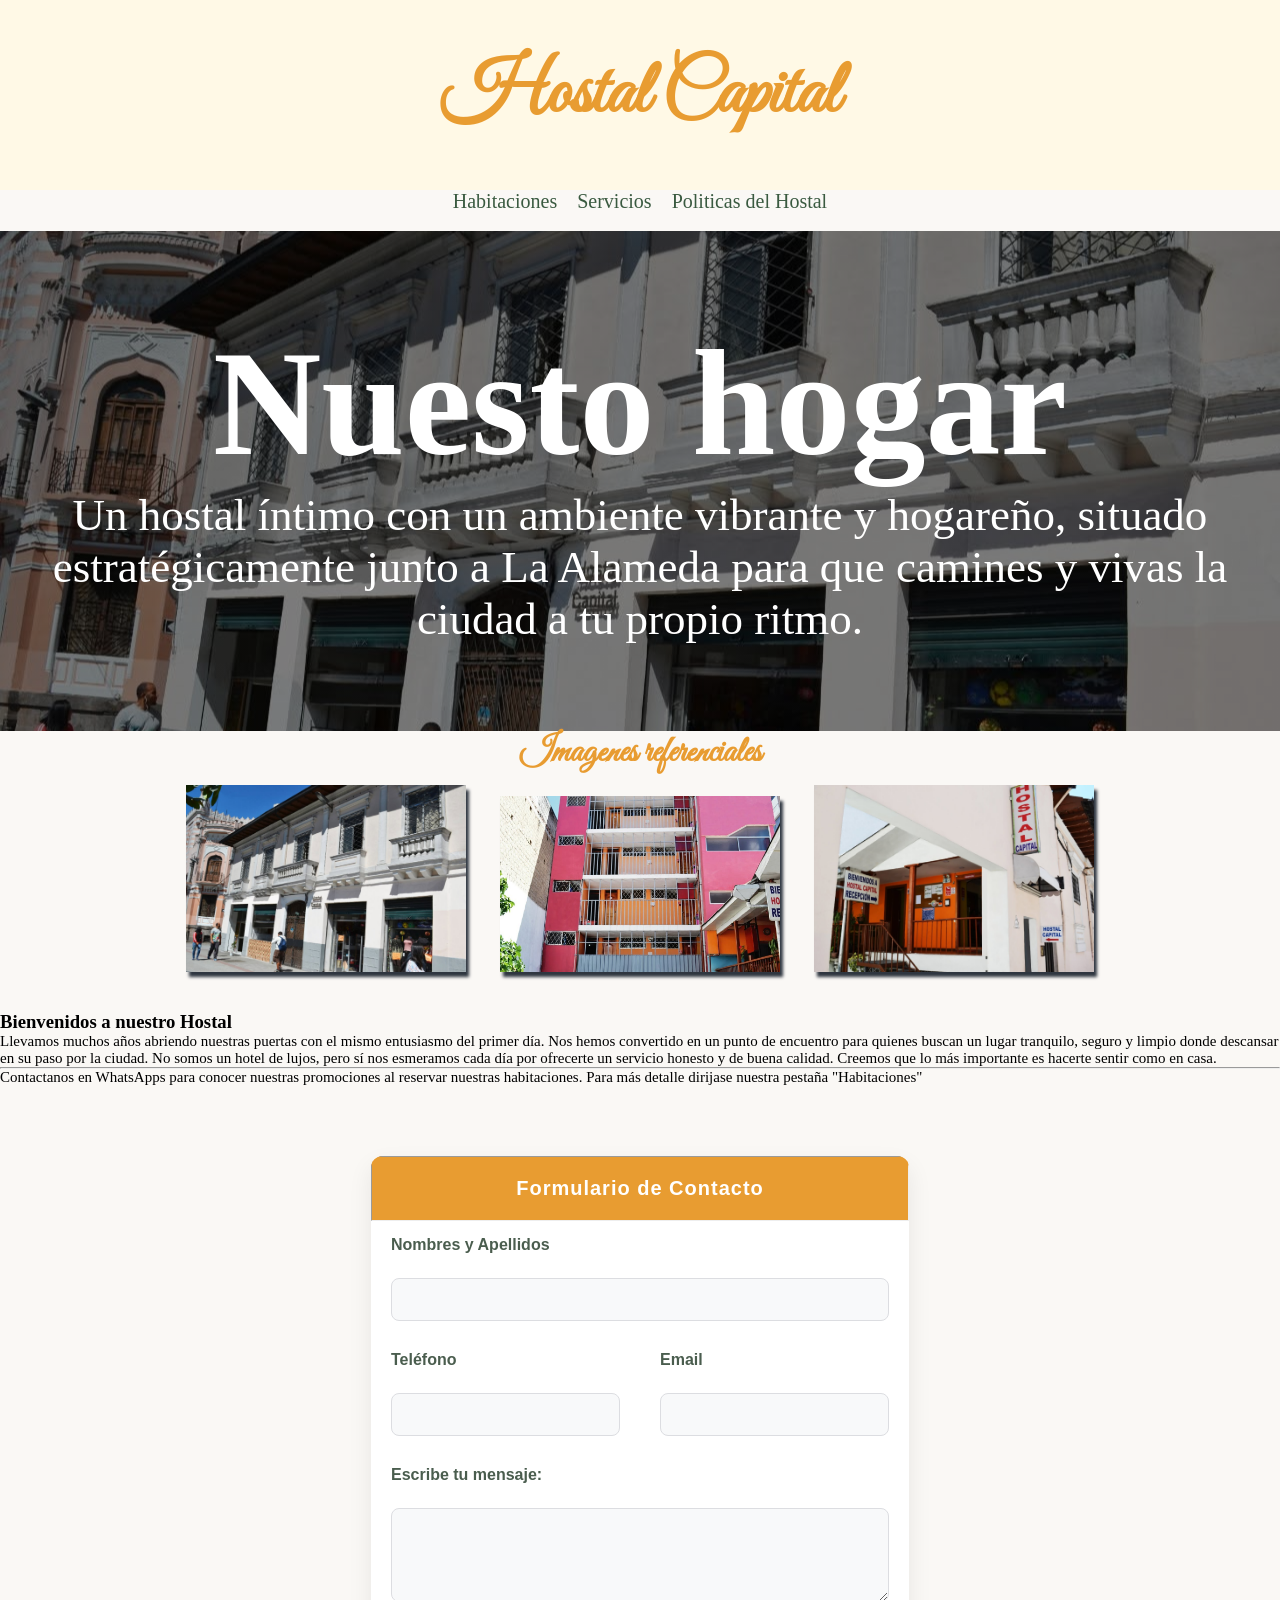
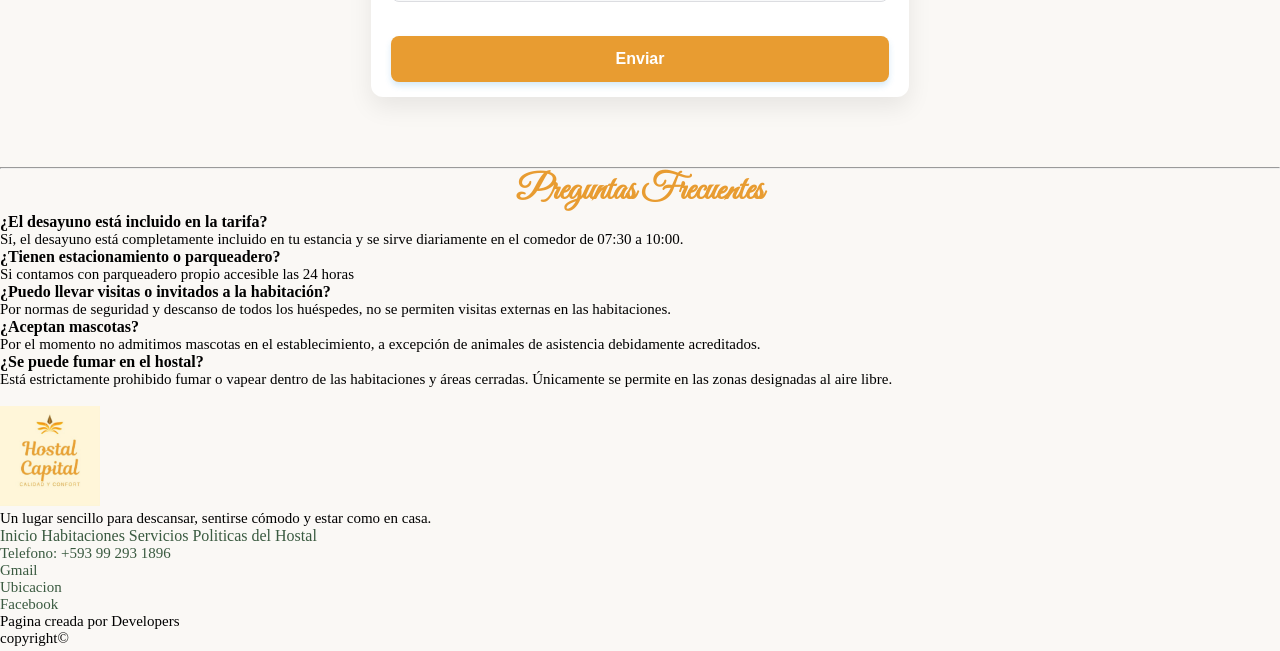
==== index.html @ 46ef2f3e "Proyecto-Hostal.V7" ====
<!DOCTYPE html>
<html lang="es">

<head>
    <meta charset="UTF-8">
    <meta name="viewport" content="width=device-width, initial-scale=1.0">
    <title>Hostal Capital</title>
    <link rel="stylesheet" href="style.css">
</head>

<body>

    <!--Encabezado de inicio, nombre y links a otras pestañas de la pagina-->
    <div>
        <h1 id="hostal">Hostal Capital</h1>

        <div class="linkcenter">
            <a href="pagina-habitaciones/habitaciones.html">Habitaciones</a>
            <a href="pagina-servicios/servicios.html">Servicios</a>
            <a href="pagina-politicas/politicas.html">Politicas del Hostal</a>
        </div>
    </div>

    <!--Imagen y palabra de bienvenida-->
    <br>
    <div id="bienvenida">
        <br>
        <h1>Nuesto hogar</h1>
        <p>Un hostal íntimo con un ambiente vibrante y hogareño, situado estratégicamente junto a La Alameda para que
            camines y vivas la ciudad a tu propio ritmo.</p>
    </div>


    <!--Fachada del hostal-->
    <div>
        <h2>Imagenes referenciales</h2>
        <div id="referencia">
            <img src="img-fachada/Fachada_1.jpg" alt="Imagen de la fachada 1 del hostal capital" width="700"
                height="500">
            <img src="img-fachada/Fachada_2.jpg" alt="Imagen de la fachada 2 del hostal capital" width="700"
                height="500">
            <img src="img-fachada/Fachada_3.jpg" alt="Imagen de la fachada 3 del hostal capital" width="700"
                height="500">
        </div>
    </div>

    <!--Descripcion del hostal con saludo-->
    <div>
        <h3>Bienvenidos a nuestro Hostal</h3>
        <p>Llevamos muchos años abriendo nuestras puertas con el mismo entusiasmo del primer día. Nos hemos convertido
            en un punto de encuentro para quienes buscan un lugar tranquilo, seguro y limpio donde descansar en su paso
            por la ciudad.

            No somos un hotel de lujos, pero sí nos esmeramos cada día por ofrecerte un servicio honesto y de buena
            calidad. Creemos que lo más importante es hacerte sentir como en casa.</p>
    </div>

    <hr>
    <!--Div para la mencion de ofertas-->
    <div>
        <p>Contactanos en WhatsApps para conocer nuestras promociones al reservar nuestras habitaciones. Para más
            detalle dirijase nuestra pestaña "Habitaciones"</p>
    </div>


    <!-- Div para el formulario -->
    <div>
        <!-- La etiqueta form debe envolver los campos -->
        <form action="#" method="POST">
            <table border="1">
                <thead>
                    <tr>
                        <!-- El encabezado va dentro de un tr -->
                        <th colspan="2">Formulario de Contacto</th>
                    </tr>
                </thead>

                <tbody>
                    <tr>
                        <!-- tr envuelve a td -->
                        <td colspan="2">
                            <label for="Nombres">Nombres y Apellidos</label><br>
                            <input type="text" id="Nombres" name="nombres">
                        </td>
                    </tr>

                    <tr>
                        <td>
                            <label for="Telefono">Teléfono</label><br>
                            <input type="tel" id="Telefono" name="telefono">
                        </td>
                        <td>
                            <label for="Email">Email</label><br>
                            <input type="email" id="Email" name="email">
                        </td>
                    </tr>

                    <tr>
                        <td colspan="2">
                            <label for="mensaje">Escribe tu mensaje:</label><br>
                            <textarea id="mensaje" name="mensaje" rows="4" cols="50"></textarea>
                        </td>
                    </tr>

                    <tr>
                        <td colspan="2">
                            <button type="submit">Enviar</button>
                        </td>
                    </tr>
                </tbody>
            </table>
        </form>
    </div>

    <hr>
    <!--Div para las preguntas frecuentes del Hostal con sus respuestas-->
    <div>

        <h2>Preguntas Frecuentes</h2>

        <h4>¿El desayuno está incluido en la tarifa?</h4>
        <P>Sí, el desayuno está completamente incluido en tu estancia y se sirve diariamente en el comedor de 07:30 a
            10:00.
        </P>

        <h4>¿Tienen estacionamiento o parqueadero?</h4>
        <p>Si contamos con parqueadero propio accesible las 24 horas</p>

        <h4>¿Puedo llevar visitas o invitados a la habitación?</h4>
        <p>Por normas de seguridad y descanso de todos los huéspedes, no se permiten visitas externas en las
            habitaciones.</p>

        <h4>¿Aceptan mascotas?</h4>
        <p>Por el momento no admitimos mascotas en el establecimiento, a excepción de animales de asistencia debidamente
            acreditados.</p>

        <h4>¿Se puede fumar en el hostal?</h4>
        <p>Está estrictamente prohibido fumar o vapear dentro de las habitaciones y áreas cerradas. Únicamente se
            permite en las zonas designadas al aire libre.</p>

    </div>

    <!--Footer, contenedor de pie de pagina-->
    <footer>

        <br>
        <!--Div para la imagen-->
        <div>
            <img src="img-fachada/Logo.jpeg" alt="Logo del Hostal Capital" height="100" width="100">
        </div>

        <!--Div para la frase del Hostal-->
        <div>
            <p>Un lugar sencillo para descansar, sentirse cómodo y estar como en casa.</p>
        </div>

        <!--Div para los links-->
        <div>
            <a href="index.html">Inicio</a>
            <a href="pagina-habitaciones/habitaciones.html">Habitaciones</a>
            <a href="pagina-servicios/servicios.html">Servicios</a>
            <a href="pagina-politicas/politicas.html">Politicas del Hostal</a>
        </div>

        <!--Div para links de informcion de contacto-->
        <div>
            <ul>
                <li><a href="https://wa.me/593992931896">Telefono: +593 99 293 1896</a></li>
                <li><a href="mailto:hostalcapital2020@gmail.com">Gmail</a></li>
                <li><a href="https://maps.app.goo.gl/UTFNjvhcRkLSxYrb7">Ubicacion</a></li>
                <li><a href="https://www.facebook.com/hostalcapitalquito?mibextid=rS40aB7S9Ucbxw6v">Facebook</a></li>
            </ul>
        </div>

        <!--Informacion de copyright-->
        <div>
            <p>Pagina creada por Developers</p>
            <p>copyright©</p>
        </div>

    </footer>

</body>

</html>
---- style.css ----
/*Importamos fuente para el logo*/
@import url('https://fonts.googleapis.com/css2?family=Great+Vibes&display=swap');
@import url('https://fonts.google.com/specimen/Jost?query=jost');

* {
    margin: 0;
    padding: 0;
    box-sizing: border-box;
}


/*Le asignamos una clase al h1 del titulo para centrar, dar estilos y colores*/
#hostal {
    color: #E89C31;
    font-family: 'Great Vibes', cursive;
    text-align: center;
    font-size: 75px;
    background-color: #FFF9E6;
    padding: 3rem 2rem;
}

/*le asignamos un color de fondo global al body*/
body {
    margin: 0;
    padding: 0;
    background-color: #FAF8F5;
}

/*con un id hicimos que los links superiores fueran al centro de la pantalla*/
.linkcenter {
    font-size: 20px;
    display: flex;
    justify-content: center;
    align-items: center;
    gap: 20px;
}

/*Le asignamos un tamaño y fuente a los parrafos y listas*/
p,
ul,
li {
    font-family: 'jost', cursive;
    font-size: 15px;
}

/*Le asignamos color y fondo a los links de toda la pagina y quitamos decoracion*/
a {
    text-decoration: none;
    font-family: quicksand;
}

a:link {
    color: #3A5A40;
}

a:visited {
    color: #4A5D4E;
}

a:hover {
    color: #E89C31;
}


/*Diseño de la tabla con el formulario*/
table {


    margin: 70px auto;
    border-collapse: separate;
    border-spacing: 0;
    background-color: #ffffff;
    border: none;
    border-radius: 12px;
    box-shadow: 0px 10px 25px rgba(0, 0, 0, 0.08);
    overflow: hidden;
    font-family: 'Segoe UI', Tahoma, Geneva, Verdana, sans-serif;
}

/* Cambiando dimenciones y colores al thead y th*/
thead,
th {
    background-color: #E89C31;
    color: #ffffff;
    padding: 20px;
    font-size: 20px;
    font-weight: 600;
    text-align: center;
    letter-spacing: 1px;

}

/* Cambiando dimenciones y colores al tbody y td*/
tbody,
td {
    padding: 15px 20px;
    border: none;
    background-color: transparent;
}

/* Cambiando dimenciones al label*/
label {
    display: block;
    margin-bottom: 6px;
    color: #4A5D4E;
    font-weight: 600;
    font-size: 14;
}

/* Cambiando dimenciones y colores al input y texarea*/
input,
textarea {
    width: 100%;
    padding: 12px 15px;
    border: 1px solid #dcdde1;
    border-radius: 8px;
    background-color: #f8f9fa;
    font-size: 15px;
    color: #2f3640;
    transition: all 0.3s ease;
    box-sizing: border-box;
}

/* Cambiando dimenciones y color al boton de enviar*/
button {
    display: block;
    width: 100%;
    padding: 14px;
    background-color: #E89C31;
    color: #ffffff;
    border: none;
    border-radius: 8px;
    font-size: 16px;
    font-weight: 600;
    cursor: pointer;
    transition: background-color 0.3s ease, transform 0.1s ease;
    box-shadow: 0px 4px 6px rgba(52, 152, 219, 0.2);
}

/* Cambiando color de fondo al boton de enviar*/
button:hover {
    background-color: #E89C31;
}

/* Cambiando escalado al momento de interactuar con el boton*/
button:active {
    transform: scale(0.98);
}

/*le da margen al div*/
#referencia {
    text-align: center;
    width: 100%;
    margin-bottom: 25px;
}

/*alinea y cambia el tamaño de las imagenes*/
#referencia img {
    width: 280px;
    height: auto;
    margin: 10px 15px;
    display: inline-block;
    box-shadow: 3px 5px 3px #2f3640;
}

/*Imagen de fondo para la leyenda del inicio*/
#bienvenida {
    background-color: #2f3640;
    color: white;
    background-image: linear-gradient(rgba(0, 0, 0, 0.5), rgba(0, 0, 0, 0.5)), url('img-fachada/Fachada_1.jpg');
    height: 500px;
    text-align: center;
    font-size: 75px;
    border-image-repeat: no-repeat;
    background-size: cover;
    background-position: center;
}

#bienvenida p {
    font-size: 45px;
}

/*Alinear los h2 darle color y fuente*/
h2 {
    color: #E89C31;
    text-align: center;
    font-family: 'Great Vibes', cursive;
    font-size: 35px;
}
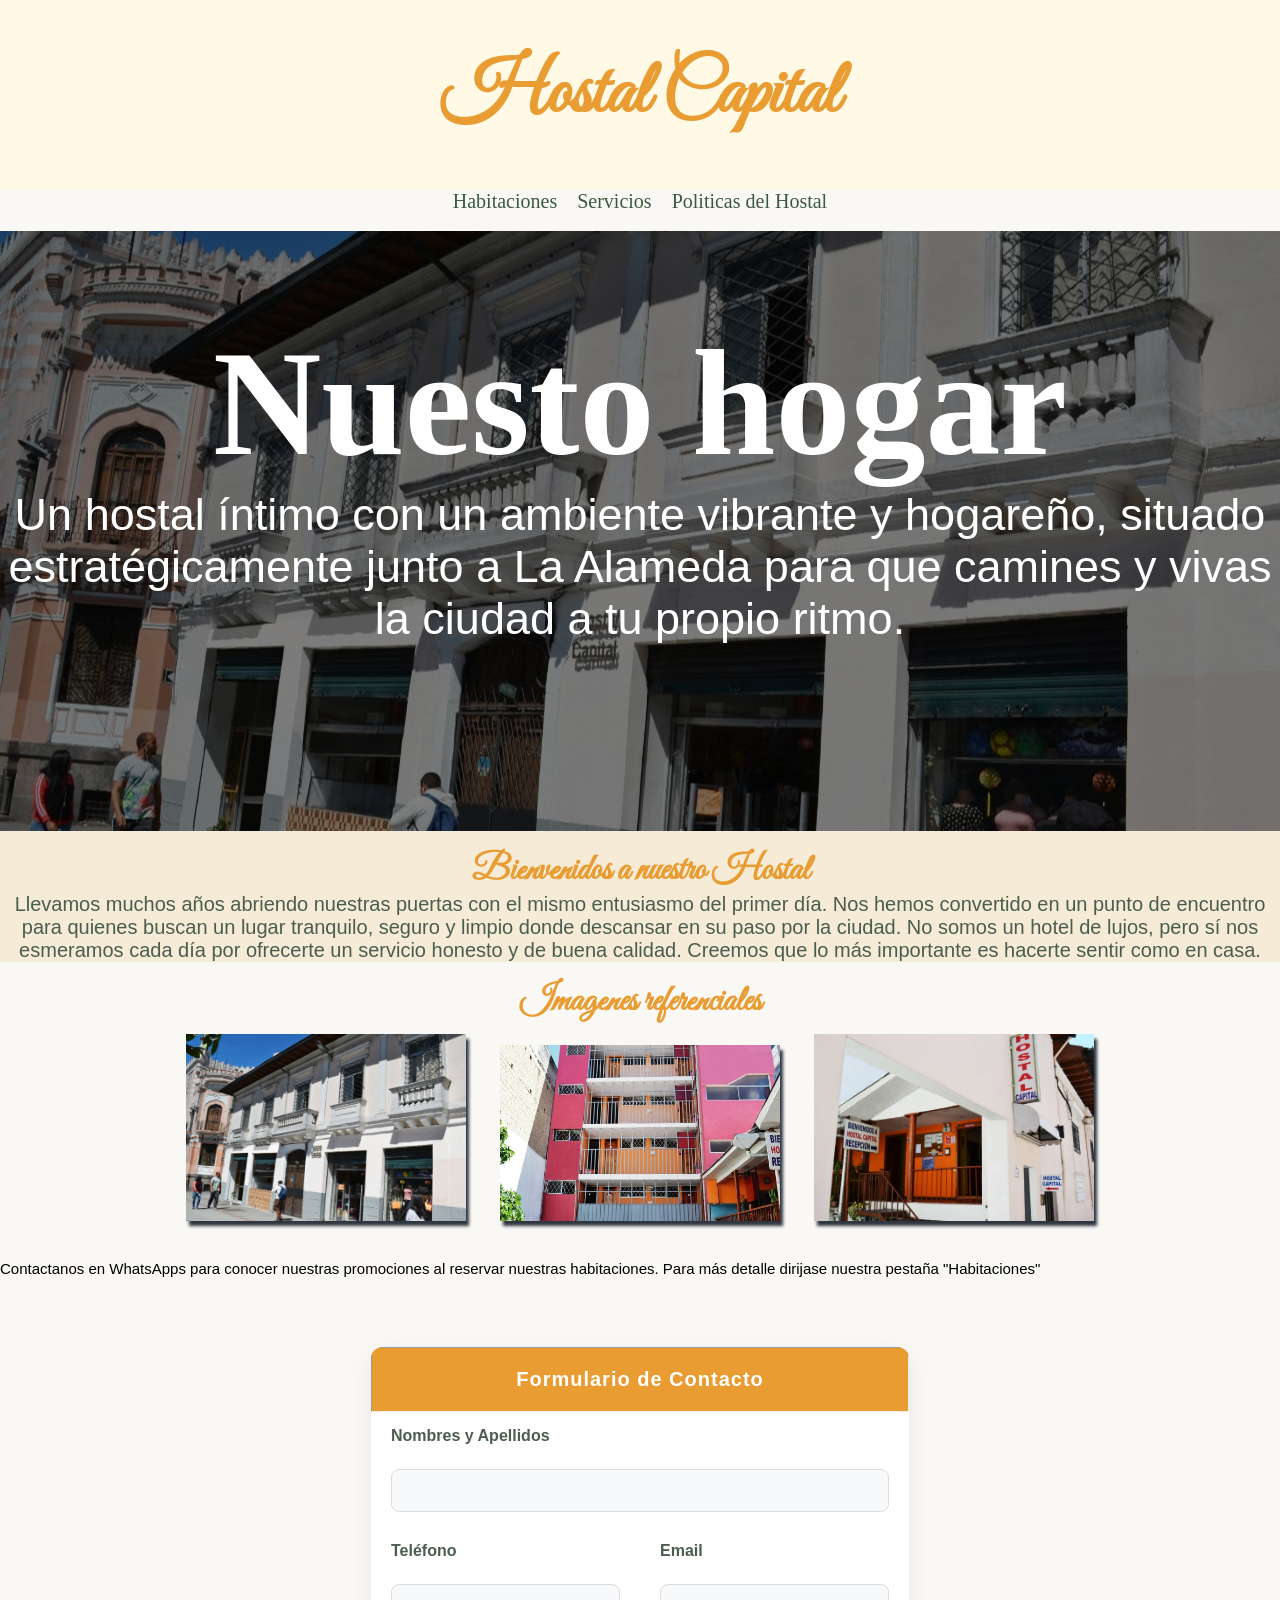
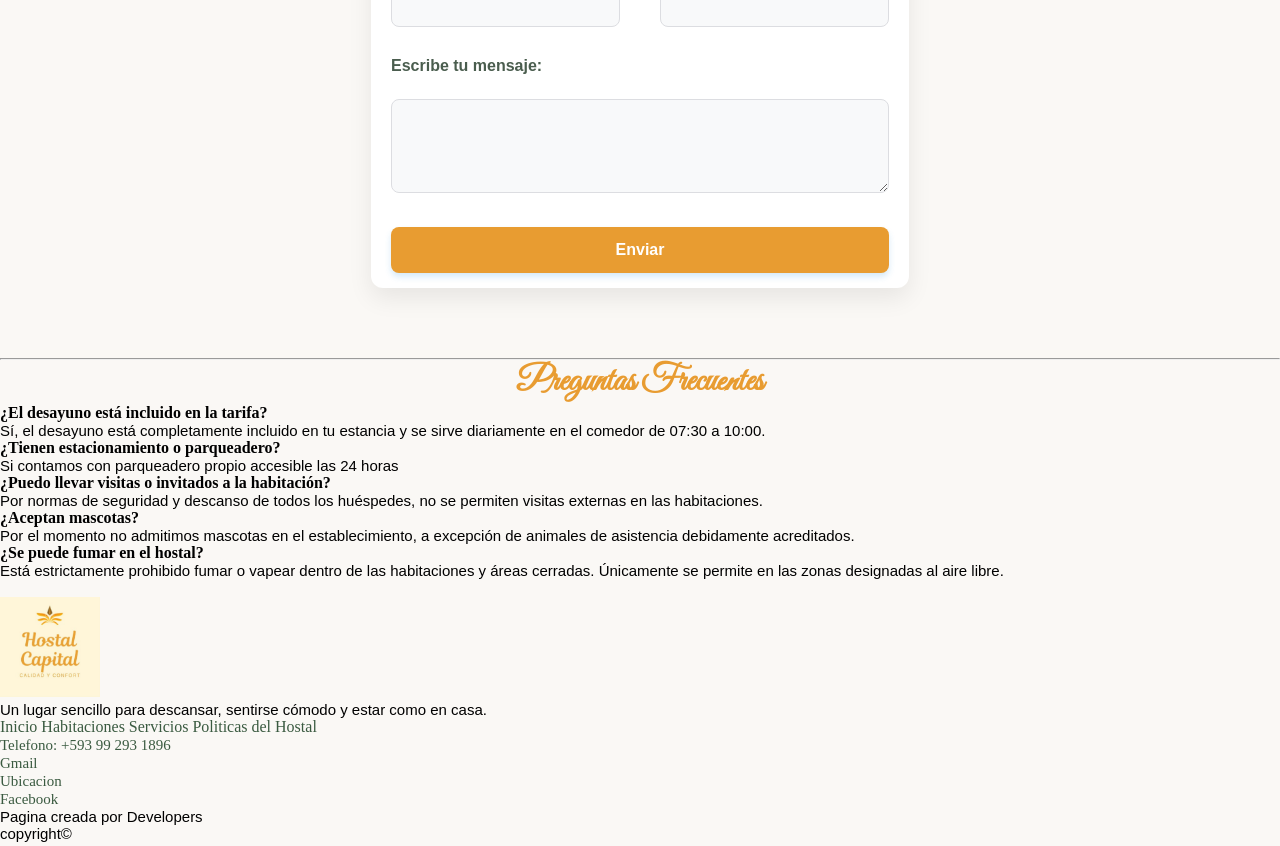
==== commit 9a4c4e3f: "Proyecto-Hostal.V8" ====
--- a/index.html
+++ b/index.html
@@ -30,9 +30,21 @@
             camines y vivas la ciudad a tu propio ritmo.</p>
     </div>
 
+    <!--Descripcion del hostal con saludo-->
+    <div class="Descripcion">
+        <br>
+        <h3>Bienvenidos a nuestro Hostal</h3>
+        <p>Llevamos muchos años abriendo nuestras puertas con el mismo entusiasmo del primer día. Nos hemos convertido
+            en un punto de encuentro para quienes buscan un lugar tranquilo, seguro y limpio donde descansar en su paso
+            por la ciudad.
+
+            No somos un hotel de lujos, pero sí nos esmeramos cada día por ofrecerte un servicio honesto y de buena
+            calidad. Creemos que lo más importante es hacerte sentir como en casa.</p>
+    </div>
 
     <!--Fachada del hostal-->
     <div>
+        <br>
         <h2>Imagenes referenciales</h2>
         <div id="referencia">
             <img src="img-fachada/Fachada_1.jpg" alt="Imagen de la fachada 1 del hostal capital" width="700"
@@ -44,18 +56,7 @@
         </div>
     </div>
 
-    <!--Descripcion del hostal con saludo-->
-    <div>
-        <h3>Bienvenidos a nuestro Hostal</h3>
-        <p>Llevamos muchos años abriendo nuestras puertas con el mismo entusiasmo del primer día. Nos hemos convertido
-            en un punto de encuentro para quienes buscan un lugar tranquilo, seguro y limpio donde descansar en su paso
-            por la ciudad.
 
-            No somos un hotel de lujos, pero sí nos esmeramos cada día por ofrecerte un servicio honesto y de buena
-            calidad. Creemos que lo más importante es hacerte sentir como en casa.</p>
-    </div>
-
-    <hr>
     <!--Div para la mencion de ofertas-->
     <div>
         <p>Contactanos en WhatsApps para conocer nuestras promociones al reservar nuestras habitaciones. Para más
--- a/style.css
+++ b/style.css
@@ -1,6 +1,6 @@
 /*Importamos fuente para el logo*/
 @import url('https://fonts.googleapis.com/css2?family=Great+Vibes&display=swap');
-@import url('https://fonts.google.com/specimen/Jost?query=jost');
+@import url('https://fonts.google.com/specimen/Source+Sans+3');
 
 * {
     margin: 0;
@@ -33,13 +33,12 @@
     justify-content: center;
     align-items: center;
     gap: 20px;
+    
 }
 
 /*Le asignamos un tamaño y fuente a los parrafos y listas*/
-p,
-ul,
-li {
-    font-family: 'jost', cursive;
+p,ul,li {
+    font-family: "Source Sans 3", sans-serif;
     font-size: 15px;
 }
 
@@ -168,7 +167,7 @@
     background-color: #2f3640;
     color: white;
     background-image: linear-gradient(rgba(0, 0, 0, 0.5), rgba(0, 0, 0, 0.5)), url('img-fachada/Fachada_1.jpg');
-    height: 500px;
+    height: 600px;
     text-align: center;
     font-size: 75px;
     border-image-repeat: no-repeat;
@@ -186,4 +185,20 @@
     text-align: center;
     font-family: 'Great Vibes', cursive;
     font-size: 35px;
+}
+
+.Descripcion {
+    text-align: center;
+    background-color: #F5EBD7;
+    color: #4A5D4E;
+}
+
+.Descripcion h3 {
+    color: #E89C31;
+    font-family: 'Great Vibes', cursive;
+    font-size: 35px;
+}   
+
+.Descripcion p {
+    font-size: 20px;
 }
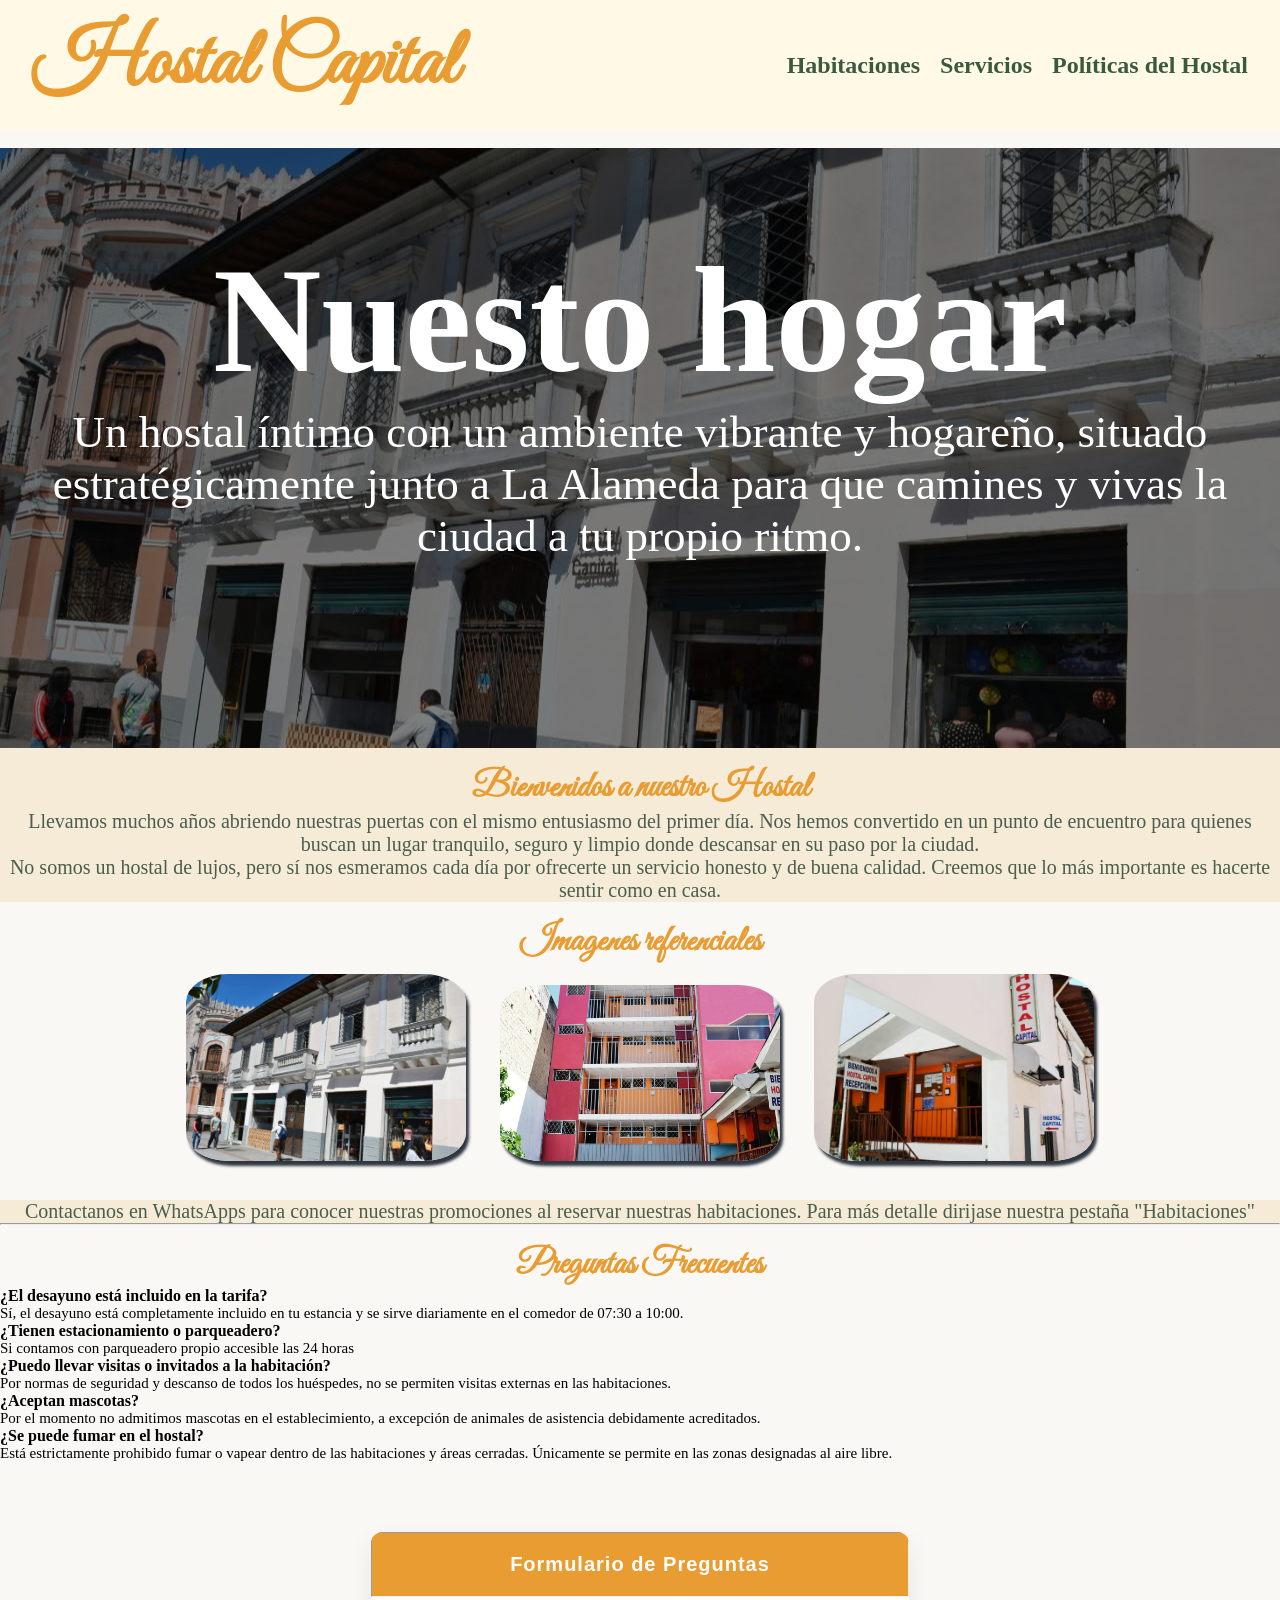
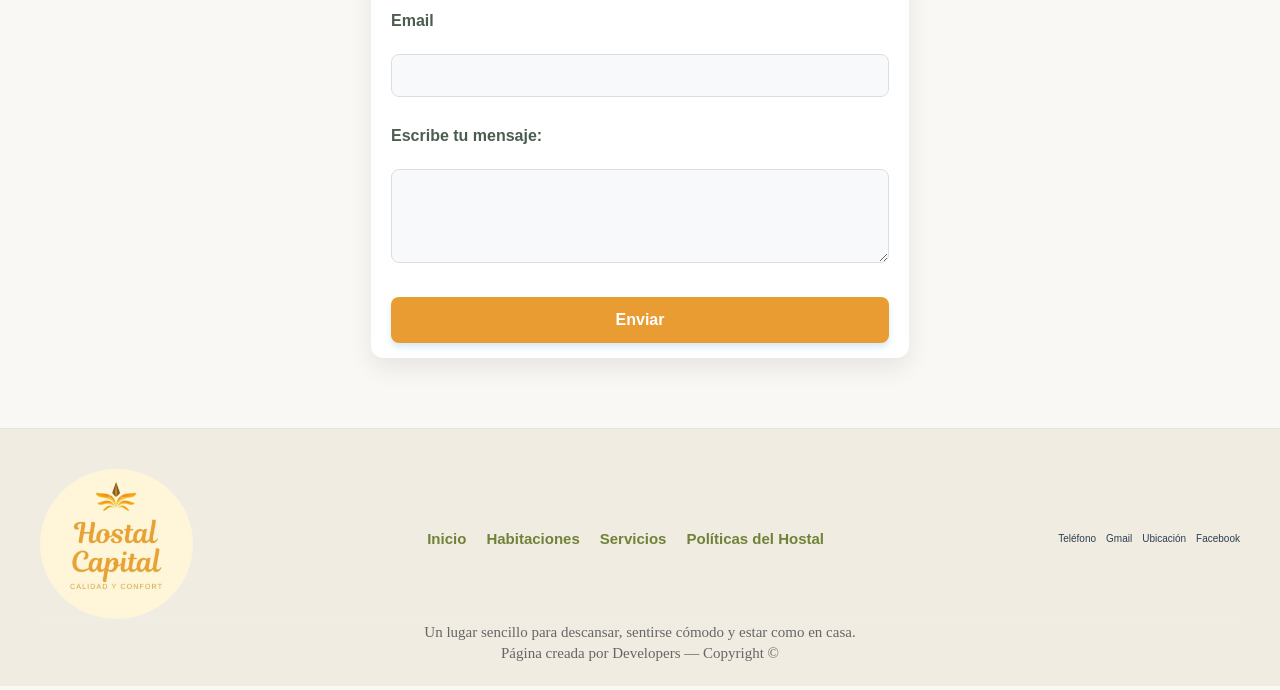
==== commit 0c2a7b28: "Proyecto-Hostal.V9" ====
--- a/index.html
+++ b/index.html
@@ -11,15 +11,15 @@
 <body>
 
     <!--Encabezado de inicio, nombre y links a otras pestañas de la pagina-->
-    <div>
+    <header class="encabezado">
         <h1 id="hostal">Hostal Capital</h1>
 
-        <div class="linkcenter">
+        <nav class="linkcenter">
             <a href="pagina-habitaciones/habitaciones.html">Habitaciones</a>
             <a href="pagina-servicios/servicios.html">Servicios</a>
-            <a href="pagina-politicas/politicas.html">Politicas del Hostal</a>
-        </div>
-    </div>
+            <a href="pagina-politicas/politicas.html">Políticas del Hostal</a>
+        </nav>
+    </header>
 
     <!--Imagen y palabra de bienvenida-->
     <br>
@@ -37,9 +37,10 @@
         <p>Llevamos muchos años abriendo nuestras puertas con el mismo entusiasmo del primer día. Nos hemos convertido
             en un punto de encuentro para quienes buscan un lugar tranquilo, seguro y limpio donde descansar en su paso
             por la ciudad.
-
-            No somos un hotel de lujos, pero sí nos esmeramos cada día por ofrecerte un servicio honesto y de buena
-            calidad. Creemos que lo más importante es hacerte sentir como en casa.</p>
+            <br>
+            No somos un hostal de lujos, pero sí nos esmeramos cada día por ofrecerte un servicio honesto y de buena
+            calidad. Creemos que lo más importante es hacerte sentir como en casa.
+        </p>
     </div>
 
     <!--Fachada del hostal-->
@@ -58,65 +59,18 @@
 
 
     <!--Div para la mencion de ofertas-->
-    <div>
+    <div class="Descripcion ">
         <p>Contactanos en WhatsApps para conocer nuestras promociones al reservar nuestras habitaciones. Para más
             detalle dirijase nuestra pestaña "Habitaciones"</p>
     </div>
 
 
-    <!-- Div para el formulario -->
-    <div>
-        <!-- La etiqueta form debe envolver los campos -->
-        <form action="#" method="POST">
-            <table border="1">
-                <thead>
-                    <tr>
-                        <!-- El encabezado va dentro de un tr -->
-                        <th colspan="2">Formulario de Contacto</th>
-                    </tr>
-                </thead>
-
-                <tbody>
-                    <tr>
-                        <!-- tr envuelve a td -->
-                        <td colspan="2">
-                            <label for="Nombres">Nombres y Apellidos</label><br>
-                            <input type="text" id="Nombres" name="nombres">
-                        </td>
-                    </tr>
-
-                    <tr>
-                        <td>
-                            <label for="Telefono">Teléfono</label><br>
-                            <input type="tel" id="Telefono" name="telefono">
-                        </td>
-                        <td>
-                            <label for="Email">Email</label><br>
-                            <input type="email" id="Email" name="email">
-                        </td>
-                    </tr>
-
-                    <tr>
-                        <td colspan="2">
-                            <label for="mensaje">Escribe tu mensaje:</label><br>
-                            <textarea id="mensaje" name="mensaje" rows="4" cols="50"></textarea>
-                        </td>
-                    </tr>
-
-                    <tr>
-                        <td colspan="2">
-                            <button type="submit">Enviar</button>
-                        </td>
-                    </tr>
-                </tbody>
-            </table>
-        </form>
-    </div>
 
     <hr>
     <!--Div para las preguntas frecuentes del Hostal con sus respuestas-->
     <div>
 
+        <br>
         <h2>Preguntas Frecuentes</h2>
 
         <h4>¿El desayuno está incluido en la tarifa?</h4>
@@ -141,45 +95,74 @@
 
     </div>
 
-    <!--Footer, contenedor de pie de pagina-->
-    <footer>
+    <!-- Div para el formulario -->
+    <div>
+        <!-- La etiqueta form debe envolver los campos -->
+        <form action="#" method="POST">
+            <table border="1">
+                <thead>
+                    <tr>
+                        <!-- El encabezado va dentro de un tr -->
+                        <th colspan="2">Formulario de Preguntas</th>
+                    </tr>
+                </thead>
 
-        <br>
-        <!--Div para la imagen-->
-        <div>
-            <img src="img-fachada/Logo.jpeg" alt="Logo del Hostal Capital" height="100" width="100">
+                <tbody>
+
+                    <td>
+                        <label for="Email">Email</label><br>
+                        <input type="email" id="Email" name="email">
+                    </td>
+                    </tr>
+
+                    <tr>
+                        <td colspan="2">
+                            <label for="mensaje">Escribe tu mensaje:</label><br>
+                            <textarea id="mensaje" name="mensaje" rows="4" cols="50"></textarea>
+                        </td>
+                    </tr>
+
+                    <tr>
+                        <td colspan="2">
+                            <button type="submit">Enviar</button>
+                        </td>
+                    </tr>
+                </tbody>
+            </table>
+        </form>
+    </div>
+
+<!-- Footer, contenedor de pie de pagina -->
+<footer class="pie">
+    <div class="pie-contenido">
+        <!-- 1. Logo a la izquierda -->
+        <div class="pie-logo">
+            <img src="img-fachada/Logo.jpeg" alt="Logo del Hostal Capital" height="50">
         </div>
 
-        <!--Div para la frase del Hostal-->
-        <div>
-            <p>Un lugar sencillo para descansar, sentirse cómodo y estar como en casa.</p>
-        </div>
-
-        <!--Div para los links-->
-        <div>
+        <!-- 2. Enlaces principales en el centro -->
+        <nav class="pie-links">
             <a href="index.html">Inicio</a>
             <a href="pagina-habitaciones/habitaciones.html">Habitaciones</a>
             <a href="pagina-servicios/servicios.html">Servicios</a>
-            <a href="pagina-politicas/politicas.html">Politicas del Hostal</a>
+            <a href="pagina-politicas/politicas.html">Políticas del Hostal</a>
+        </nav>
+
+        <!-- 3. Redes y contacto a la derecha -->
+        <div class="pie-contacto">
+            <a href="https://wa.me/593992931896" title="Teléfono">Teléfono</a>
+            <a href="mailto:hostalcapital2020@gmail.com" title="Correo">Gmail</a>
+            <a href="https://maps.app.goo.gl/UTFNjvhcRkLSxYrb7" title="Ubicación">Ubicación</a>
+            <a href="https://www.facebook.com/hostalcapitalquito?mibextid=rS40aB7S9Ucbxw6v" title="Facebook">Facebook</a>
         </div>
+    </div>
 
-        <!--Div para links de informcion de contacto-->
-        <div>
-            <ul>
-                <li><a href="https://wa.me/593992931896">Telefono: +593 99 293 1896</a></li>
-                <li><a href="mailto:hostalcapital2020@gmail.com">Gmail</a></li>
-                <li><a href="https://maps.app.goo.gl/UTFNjvhcRkLSxYrb7">Ubicacion</a></li>
-                <li><a href="https://www.facebook.com/hostalcapitalquito?mibextid=rS40aB7S9Ucbxw6v">Facebook</a></li>
-            </ul>
-        </div>
-
-        <!--Informacion de copyright-->
-        <div>
-            <p>Pagina creada por Developers</p>
-            <p>copyright©</p>
-        </div>
-
-    </footer>
+    <!-- 4. Texto legal/copyright en la parte inferior -->
+    <div class="pie-copyright">
+        <p>Un lugar sencillo para descansar, sentirse cómodo y estar como en casa.</p>
+        <p>Página creada por Developers — Copyright ©</p>
+    </div>
+</footer>
 
 </body>
 
--- a/style.css
+++ b/style.css
@@ -1,6 +1,6 @@
 /*Importamos fuente para el logo*/
 @import url('https://fonts.googleapis.com/css2?family=Great+Vibes&display=swap');
-@import url('https://fonts.google.com/specimen/Source+Sans+3');
+@import url('https://fonts.google.com/specimen/Edu+QLD+Hand?preview.script=Latn');
 
 * {
     margin: 0;
@@ -9,15 +9,72 @@
 }
 
 
-/*Le asignamos una clase al h1 del titulo para centrar, dar estilos y colores*/
+/* Encabezado que permanece arriba al hacer scroll */
+.encabezado {
+    position: sticky;
+    top: 0;
+    z-index: 1000;
+    background-color: #FFF9E6;
+    padding: 15px 2rem;
+    display: flex;
+    justify-content: space-between;
+    align-items: center;
+    gap: 20px;
+}
+
+/* Título del hostal */
 #hostal {
+    margin: 0;
+    font-size: 500%;
     color: #E89C31;
     font-family: 'Great Vibes', cursive;
-    text-align: center;
-    font-size: 75px;
-    background-color: #FFF9E6;
-    padding: 3rem 2rem;
-}
+}
+
+/* Enlaces uno al lado del otro */
+.linkcenter {
+    display: flex;
+    flex-direction: row;
+    justify-content: center;
+    align-items: center;
+    gap: 20px;
+}
+
+/* Estilo de los enlaces */
+.linkcenter a {
+    text-decoration: none;
+    color:  #3A5A40;
+    font-size: 150%;
+    font-weight: bold;
+    white-space: nowrap;
+}
+
+.linkcenter a:hover {
+    color: #F89C31;
+}
+
+/* Enlaces uno al lado del otro */
+.linkcenter2 {
+    display: flex;
+    flex-direction: row;
+    justify-content: center;
+    align-items: center;
+    gap: 20px;
+}
+
+
+/* Estilo de los enlaces */
+.linkcenter2 a {
+    text-decoration: none;
+    color:  #3A5A40;
+    font-size: 100%;
+    font-weight: bold;
+    white-space: nowrap;
+}
+
+.linkcenter2 a:hover {
+    color: #F89C31;
+}
+
 
 /*le asignamos un color de fondo global al body*/
 body {
@@ -26,39 +83,15 @@
     background-color: #FAF8F5;
 }
 
-/*con un id hicimos que los links superiores fueran al centro de la pantalla*/
-.linkcenter {
-    font-size: 20px;
-    display: flex;
-    justify-content: center;
-    align-items: center;
-    gap: 20px;
-    
-}
 
 /*Le asignamos un tamaño y fuente a los parrafos y listas*/
-p,ul,li {
-    font-family: "Source Sans 3", sans-serif;
+p,
+ul,
+li {
+     font-family: "Edu QLD Hand", cursive;
     font-size: 15px;
 }
 
-/*Le asignamos color y fondo a los links de toda la pagina y quitamos decoracion*/
-a {
-    text-decoration: none;
-    font-family: quicksand;
-}
-
-a:link {
-    color: #3A5A40;
-}
-
-a:visited {
-    color: #4A5D4E;
-}
-
-a:hover {
-    color: #E89C31;
-}
 
 
 /*Diseño de la tabla con el formulario*/
@@ -77,8 +110,7 @@
 }
 
 /* Cambiando dimenciones y colores al thead y th*/
-thead,
-th {
+thead,th {
     background-color: #E89C31;
     color: #ffffff;
     padding: 20px;
@@ -151,6 +183,7 @@
     text-align: center;
     width: 100%;
     margin-bottom: 25px;
+
 }
 
 /*alinea y cambia el tamaño de las imagenes*/
@@ -160,6 +193,7 @@
     margin: 10px 15px;
     display: inline-block;
     box-shadow: 3px 5px 3px #2f3640;
+    border-radius: 15%;
 }
 
 /*Imagen de fondo para la leyenda del inicio*/
@@ -187,18 +221,100 @@
     font-size: 35px;
 }
 
+/*Clase de descripcion, fondo, color y fuente a las letras y titulo de la descripcion*/
 .Descripcion {
     text-align: center;
     background-color: #F5EBD7;
     color: #4A5D4E;
 }
 
+/*modificacion del h3 color y fuente*/
 .Descripcion h3 {
     color: #E89C31;
     font-family: 'Great Vibes', cursive;
     font-size: 35px;
-}   
-
+}
+
+/*modificacion del parrafo tamaño de fuente*/
 .Descripcion p {
     font-size: 20px;
+}
+
+/* Estilos del footer corregidos */
+.pie {
+    background-color: #F0ECE1;
+    padding: 30px 40px 20px; /* Más espacio arriba para bajar los elementos */
+    font-family: sans-serif;
+    color: #333;
+    border-top: 1px solid #e5e5e5;
+    text-align: center;
+}
+
+/* Alineación horizontal perfecta */
+.pie-contenido {
+    display: flex;
+    justify-content: space-between;
+    align-items: center; /* Alinea verticalmente para que NO quede chueco */
+    max-width: 1200px;
+    margin: 0 auto;
+    gap: 20px;
+}
+
+/* Foto/Logo centrada verticalmente y desplazada hacia abajo */
+.pie-logo {
+    display: flex;
+    align-items: center;
+    margin-top: 10px; /* Desplaza el logo hacia abajo */
+}
+
+.pie-logo img {
+    height: 150px;
+    width: auto;
+    display: block;
+    border-radius: 50%;
+}
+
+/* Menú central con texto Verde Pistacho */
+.pie-links {
+    display: flex;
+    gap: 20px;
+    align-items: center;
+}
+
+.pie-links a {
+    color: #708238; 
+    text-decoration: none;
+    font-size: 15px;
+    font-weight: 600;
+    transition: color 0.2s ease;
+}
+
+.pie-links a:hover {
+    color: #556b2f; /* Verde un poco más oscuro al pasar el mouse */
+}
+
+/* Contacto a la derecha perfectamente alineado */
+.pie-contacto {
+    display: flex;
+    gap: 10px;
+    align-items: center;
+}
+
+.pie-contacto a {
+    color: #2c3e50;
+    text-decoration: none;
+    font-size: 10px;
+    font-weight: 500;
+}
+
+/* Texto inferior centrado */
+.pie-copyright {
+    text-align: center;
+    font-size: 12px;
+    color: #666;
+    border-top: 1px solid #eee;
+}
+
+.pie-copyright p {
+    margin: 4px 0;
 }
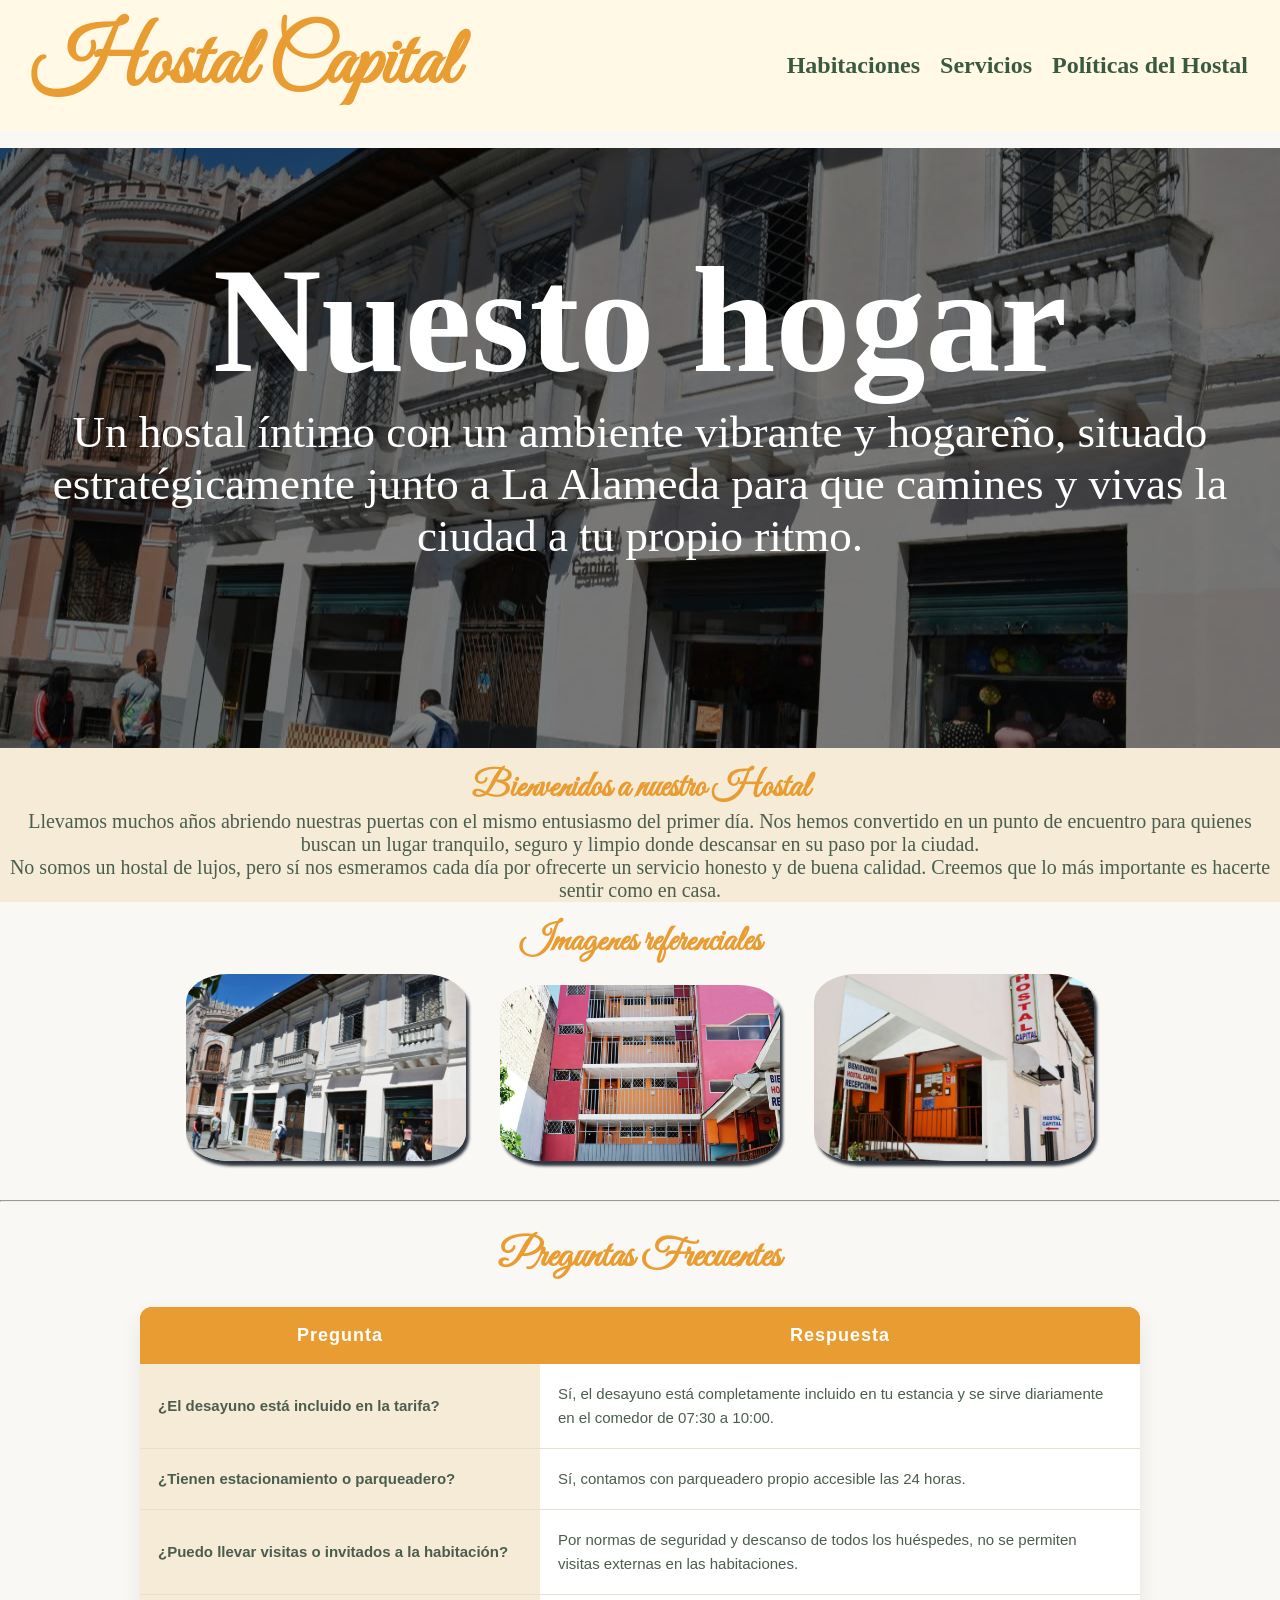
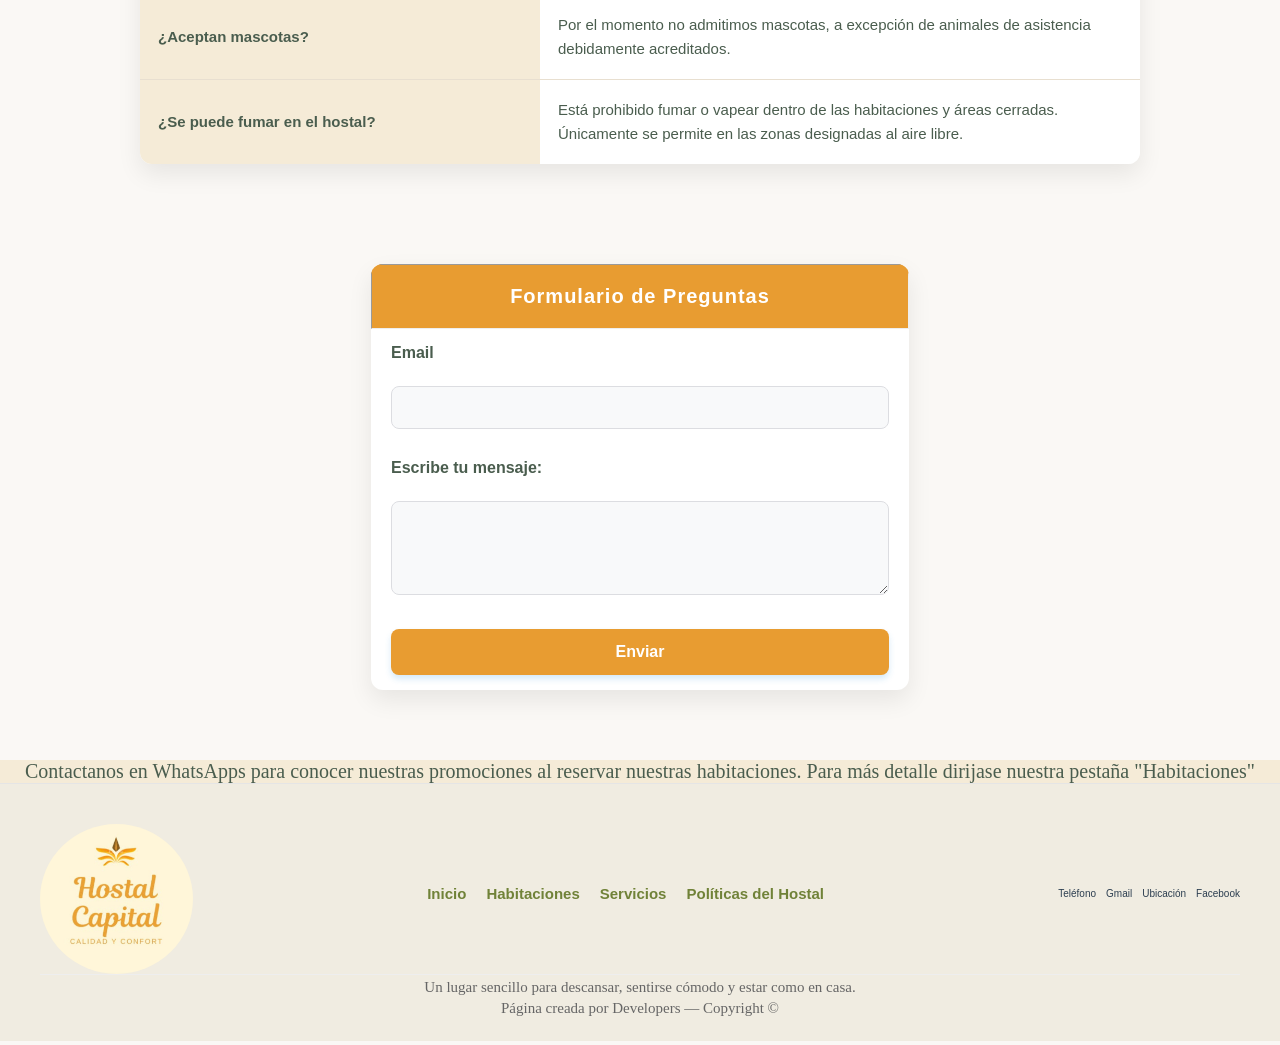
==== commit 90dfadea: "Proyecto-HostalV10" ====
--- a/index.html
+++ b/index.html
@@ -58,42 +58,49 @@
     </div>
 
 
-    <!--Div para la mencion de ofertas-->
-    <div class="Descripcion ">
-        <p>Contactanos en WhatsApps para conocer nuestras promociones al reservar nuestras habitaciones. Para más
-            detalle dirijase nuestra pestaña "Habitaciones"</p>
-    </div>
-
-
 
     <hr>
-    <!--Div para las preguntas frecuentes del Hostal con sus respuestas-->
-    <div>
+    
+<!-- Tabla de preguntas frecuentes del Hostal -->
+<div class="contenedor-faq">
+    <h2>Preguntas Frecuentes</h2>
 
-        <br>
-        <h2>Preguntas Frecuentes</h2>
+    <table class="tabla-faq">
+        <thead>
+            <tr>
+                <th>Pregunta</th>
+                <th>Respuesta</th>
+            </tr>
+        </thead>
 
-        <h4>¿El desayuno está incluido en la tarifa?</h4>
-        <P>Sí, el desayuno está completamente incluido en tu estancia y se sirve diariamente en el comedor de 07:30 a
-            10:00.
-        </P>
+        <tbody>
+            <tr>
+                <td><strong>¿El desayuno está incluido en la tarifa?</strong></td>
+                <td>Sí, el desayuno está completamente incluido en tu estancia y se sirve diariamente en el comedor de 07:30 a 10:00.</td>
+            </tr>
 
-        <h4>¿Tienen estacionamiento o parqueadero?</h4>
-        <p>Si contamos con parqueadero propio accesible las 24 horas</p>
+            <tr>
+                <td><strong>¿Tienen estacionamiento o parqueadero?</strong></td>
+                <td>Sí, contamos con parqueadero propio accesible las 24 horas.</td>
+            </tr>
 
-        <h4>¿Puedo llevar visitas o invitados a la habitación?</h4>
-        <p>Por normas de seguridad y descanso de todos los huéspedes, no se permiten visitas externas en las
-            habitaciones.</p>
+            <tr>
+                <td><strong>¿Puedo llevar visitas o invitados a la habitación?</strong></td>
+                <td>Por normas de seguridad y descanso de todos los huéspedes, no se permiten visitas externas en las habitaciones.</td>
+            </tr>
 
-        <h4>¿Aceptan mascotas?</h4>
-        <p>Por el momento no admitimos mascotas en el establecimiento, a excepción de animales de asistencia debidamente
-            acreditados.</p>
+            <tr>
+                <td><strong>¿Aceptan mascotas?</strong></td>
+                <td>Por el momento no admitimos mascotas, a excepción de animales de asistencia debidamente acreditados.</td>
+            </tr>
 
-        <h4>¿Se puede fumar en el hostal?</h4>
-        <p>Está estrictamente prohibido fumar o vapear dentro de las habitaciones y áreas cerradas. Únicamente se
-            permite en las zonas designadas al aire libre.</p>
-
-    </div>
+            <tr>
+                <td><strong>¿Se puede fumar en el hostal?</strong></td>
+                <td>Está prohibido fumar o vapear dentro de las habitaciones y áreas cerradas. Únicamente se permite en las zonas designadas al aire libre.</td>
+            </tr>
+        </tbody>
+    </table>
+</div>
 
     <!-- Div para el formulario -->
     <div>
@@ -131,6 +138,12 @@
             </table>
         </form>
     </div>
+    
+    <!--Div para la mencion de ofertas-->
+    <div class="Descripcion ">
+        <p>Contactanos en WhatsApps para conocer nuestras promociones al reservar nuestras habitaciones. Para más
+            detalle dirijase nuestra pestaña "Habitaciones"</p>
+    </div>
 
 <!-- Footer, contenedor de pie de pagina -->
 <footer class="pie">
--- a/style.css
+++ b/style.css
@@ -317,4 +317,69 @@
 
 .pie-copyright p {
     margin: 4px 0;
-}+}
+
+/* Contenedor de preguntas frecuentes */
+.contenedor-faq {
+    padding: 30px 20px;
+    background-color: #FAF8F5;
+}
+
+/* Título de preguntas frecuentes */
+.contenedor-faq h2 {
+    color: #E89C31;
+    text-align: center;
+    font-family: 'Great Vibes', cursive;
+    font-size: 40px;
+    margin-bottom: 25px;
+}
+
+/* Diseño de la tabla */
+.tabla-faq {
+    width: 90%;
+    max-width: 1000px;
+    margin: 0 auto;
+    border-collapse: collapse;
+    background-color: #FFFFFF;
+    border-radius: 12px;
+    overflow: hidden;
+    box-shadow: 0 10px 25px rgba(0, 0, 0, 0.08);
+}
+
+/* Encabezado naranja */
+.tabla-faq thead th {
+    background-color: #E89C31;
+    color: #FFFFFF;
+    padding: 18px;
+    font-size: 18px;
+    text-align: center;
+}
+
+/* Celdas de la tabla */
+.tabla-faq tbody td {
+    padding: 18px;
+    border-bottom: 1px solid #E8DFD0;
+    background-color: #FFFFFF;
+    color: #4A5D4E;
+    font-size: 15px;
+    line-height: 1.6;
+}
+
+/* Columna de preguntas */
+.tabla-faq tbody td:first-child {
+    background-color: #F5EBD7;
+    width: 40%;
+    font-weight: bold;
+}
+
+/* Efecto al pasar el mouse */
+.tabla-faq tbody tr:hover td {
+    background-color: #FFF3DC;
+}
+
+/* Quitar el borde inferior de la última fila */
+.tabla-faq tbody tr:last-child td {
+    border-bottom: none;
+}
+
+
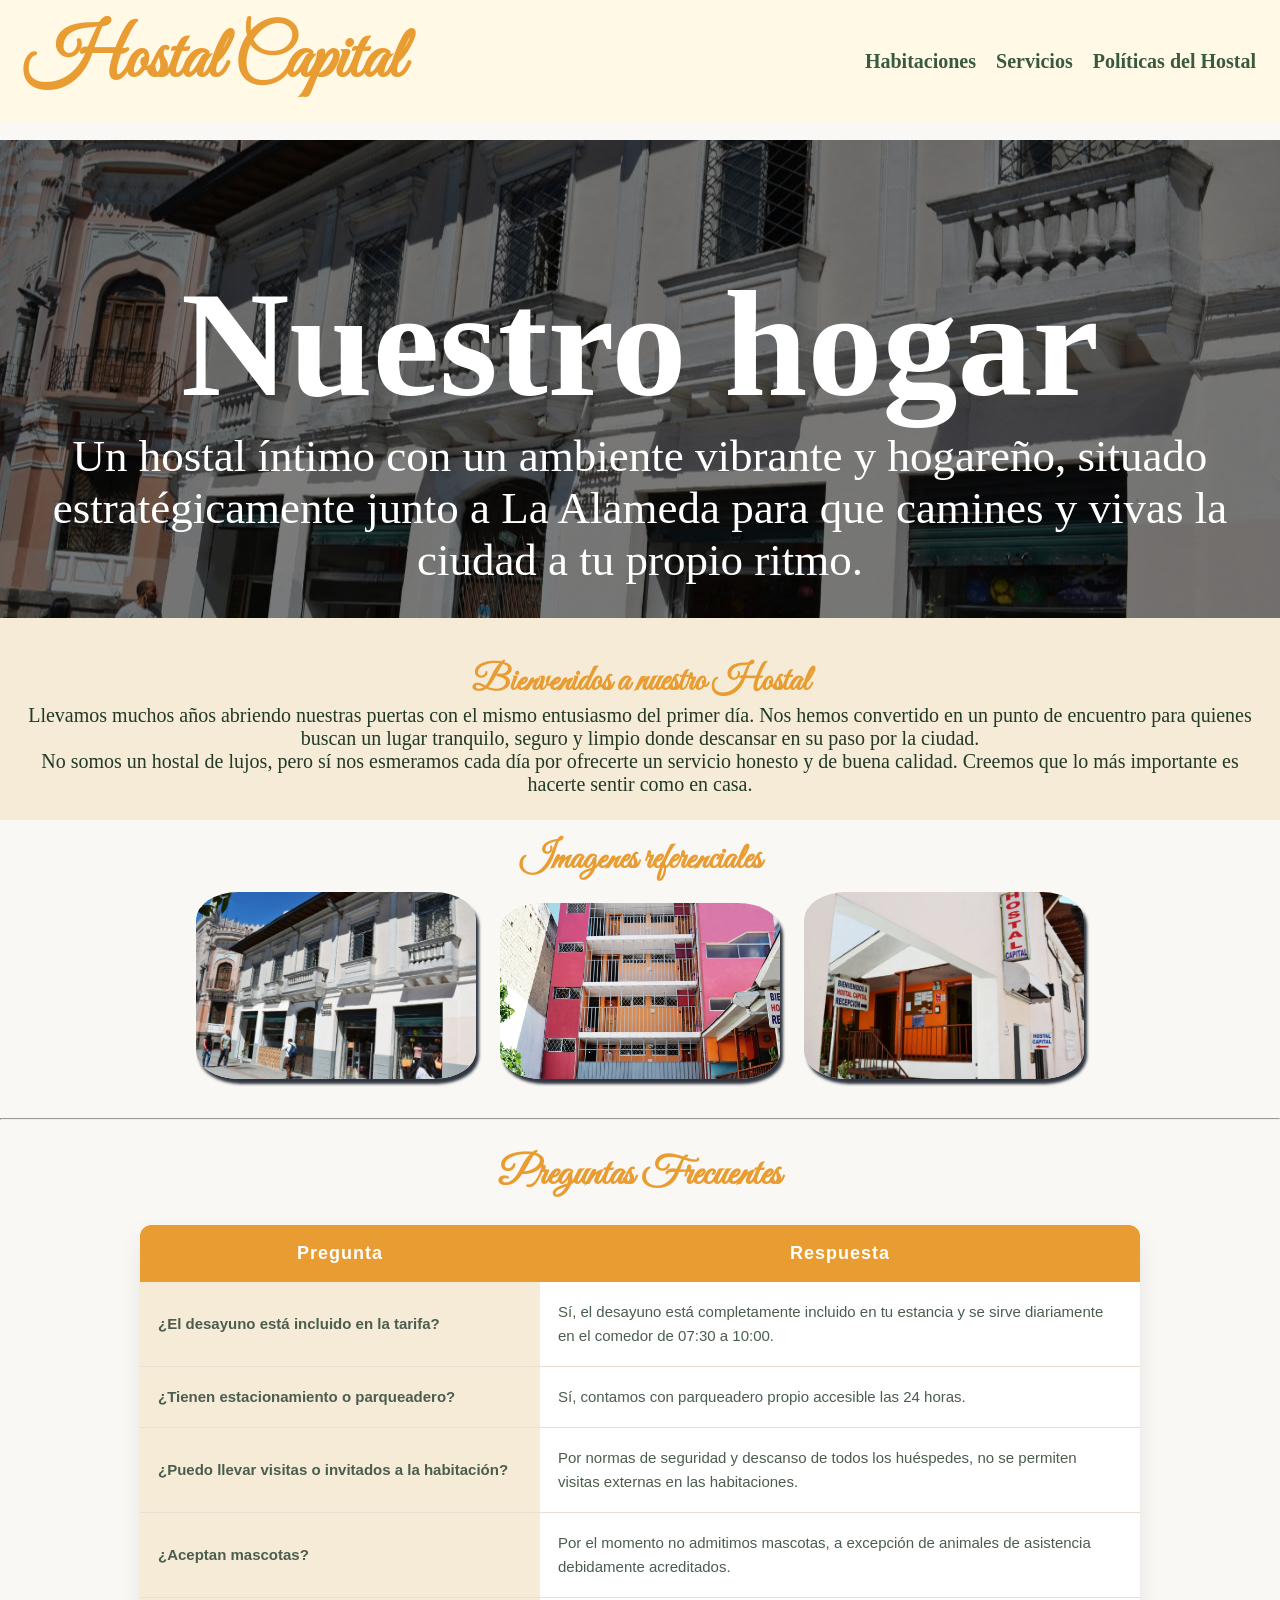
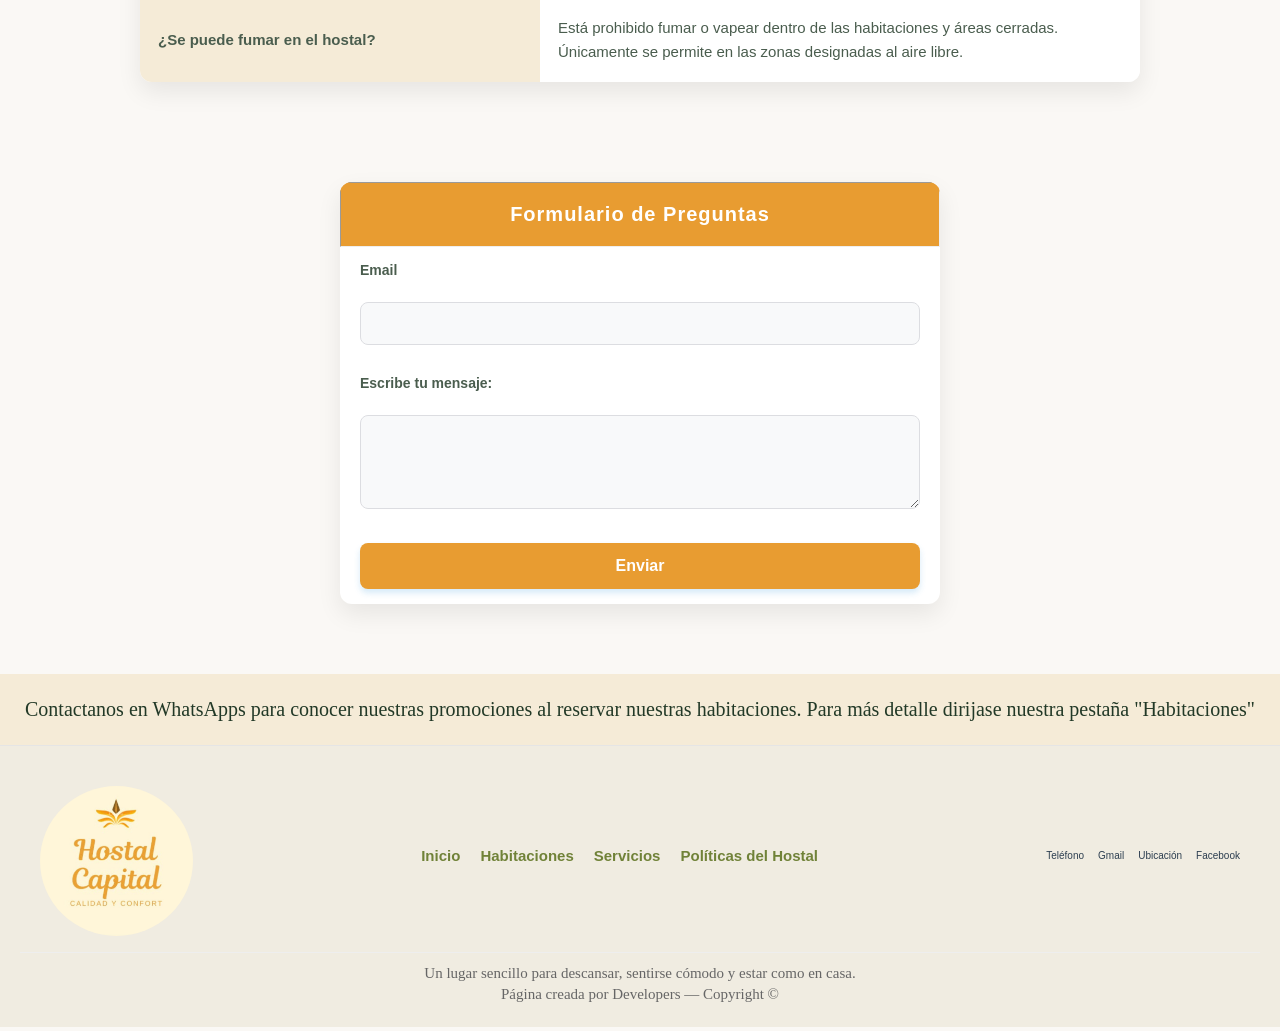
==== commit 5a8344a1: "Proyecto-Hostal.V11" ====
--- a/index.html
+++ b/index.html
@@ -25,7 +25,7 @@
     <br>
     <div id="bienvenida">
         <br>
-        <h1>Nuesto hogar</h1>
+        <h1>Nuestro hogar</h1>
         <p>Un hostal íntimo con un ambiente vibrante y hogareño, situado estratégicamente junto a La Alameda para que
             camines y vivas la ciudad a tu propio ritmo.</p>
     </div>
--- a/style.css
+++ b/style.css
@@ -7,7 +7,6 @@
     padding: 0;
     box-sizing: border-box;
 }
-
 
 /* Encabezado que permanece arriba al hacer scroll */
 .encabezado {
@@ -15,17 +14,18 @@
     top: 0;
     z-index: 1000;
     background-color: #FFF9E6;
-    padding: 15px 2rem;
+    padding: 1rem 1.5rem;
     display: flex;
     justify-content: space-between;
     align-items: center;
-    gap: 20px;
+    gap: 1.25rem;
+    flex-wrap: wrap;
 }
 
 /* Título del hostal */
 #hostal {
     margin: 0;
-    font-size: 500%;
+    font-size: clamp(2.5rem, 6vw, 4.5rem);
     color: #E89C31;
     font-family: 'Great Vibes', cursive;
 }
@@ -36,14 +36,15 @@
     flex-direction: row;
     justify-content: center;
     align-items: center;
-    gap: 20px;
+    gap: 1.25rem;
+    flex-wrap: wrap;
 }
 
 /* Estilo de los enlaces */
 .linkcenter a {
     text-decoration: none;
     color:  #3A5A40;
-    font-size: 150%;
+    font-size: 1.25rem;
     font-weight: bold;
     white-space: nowrap;
 }
@@ -58,15 +59,15 @@
     flex-direction: row;
     justify-content: center;
     align-items: center;
-    gap: 20px;
-}
-
+    gap: 1.25rem;
+    flex-wrap: wrap;
+}
 
 /* Estilo de los enlaces */
 .linkcenter2 a {
     text-decoration: none;
     color:  #3A5A40;
-    font-size: 100%;
+    font-size: 1rem;
     font-weight: bold;
     white-space: nowrap;
 }
@@ -74,7 +75,6 @@
 .linkcenter2 a:hover {
     color: #F89C31;
 }
-
 
 /*le asignamos un color de fondo global al body*/
 body {
@@ -83,48 +83,42 @@
     background-color: #FAF8F5;
 }
 
-
 /*Le asignamos un tamaño y fuente a los parrafos y listas*/
-p,
-ul,
-li {
-     font-family: "Edu QLD Hand", cursive;
-    font-size: 15px;
-}
-
-
+p, ul, li {
+    font-family: "Edu QLD Hand", cursive;
+    font-size: 0.9375rem;
+}
 
 /*Diseño de la tabla con el formulario*/
 table {
-
-
-    margin: 70px auto;
+    width: 90%;
+    max-width: 600px;
+    margin: 4.375rem auto;
     border-collapse: separate;
     border-spacing: 0;
     background-color: #ffffff;
     border: none;
-    border-radius: 12px;
-    box-shadow: 0px 10px 25px rgba(0, 0, 0, 0.08);
+    border-radius: 0.75rem;
+    box-shadow: 0px 0.625rem 1.5625rem rgba(0, 0, 0, 0.08);
     overflow: hidden;
     font-family: 'Segoe UI', Tahoma, Geneva, Verdana, sans-serif;
 }
 
 /* Cambiando dimenciones y colores al thead y th*/
-thead,th {
+thead, th {
     background-color: #E89C31;
     color: #ffffff;
-    padding: 20px;
-    font-size: 20px;
+    padding: 1.25rem;
+    font-size: 1.25rem;
     font-weight: 600;
     text-align: center;
     letter-spacing: 1px;
-
 }
 
 /* Cambiando dimenciones y colores al tbody y td*/
 tbody,
 td {
-    padding: 15px 20px;
+    padding: 0.9375rem 1.25rem;
     border: none;
     background-color: transparent;
 }
@@ -132,21 +126,21 @@
 /* Cambiando dimenciones al label*/
 label {
     display: block;
-    margin-bottom: 6px;
+    margin-bottom: 0.375rem;
     color: #4A5D4E;
     font-weight: 600;
-    font-size: 14;
+    font-size: 0.875rem;
 }
 
 /* Cambiando dimenciones y colores al input y texarea*/
 input,
 textarea {
     width: 100%;
-    padding: 12px 15px;
+    padding: 0.75rem 0.9375rem;
     border: 1px solid #dcdde1;
-    border-radius: 8px;
+    border-radius: 0.5rem;
     background-color: #f8f9fa;
-    font-size: 15px;
+    font-size: 0.9375rem;
     color: #2f3640;
     transition: all 0.3s ease;
     box-sizing: border-box;
@@ -156,16 +150,16 @@
 button {
     display: block;
     width: 100%;
-    padding: 14px;
+    padding: 0.875rem;
     background-color: #E89C31;
     color: #ffffff;
     border: none;
-    border-radius: 8px;
-    font-size: 16px;
+    border-radius: 0.5rem;
+    font-size: 1rem;
     font-weight: 600;
     cursor: pointer;
     transition: background-color 0.3s ease, transform 0.1s ease;
-    box-shadow: 0px 4px 6px rgba(52, 152, 219, 0.2);
+    box-shadow: 0px 0.25rem 0.375rem rgba(52, 152, 219, 0.2);
 }
 
 /* Cambiando color de fondo al boton de enviar*/
@@ -182,17 +176,17 @@
 #referencia {
     text-align: center;
     width: 100%;
-    margin-bottom: 25px;
-
+    margin-bottom: 1.5625rem;
 }
 
 /*alinea y cambia el tamaño de las imagenes*/
 #referencia img {
-    width: 280px;
+    width: 100%;
+    max-width: 280px;
     height: auto;
-    margin: 10px 15px;
+    margin: 0.625rem;
     display: inline-block;
-    box-shadow: 3px 5px 3px #2f3640;
+    box-shadow: 0.1875rem 0.3125rem 0.1875rem #2f3640;
     border-radius: 15%;
 }
 
@@ -201,16 +195,21 @@
     background-color: #2f3640;
     color: white;
     background-image: linear-gradient(rgba(0, 0, 0, 0.5), rgba(0, 0, 0, 0.5)), url('img-fachada/Fachada_1.jpg');
-    height: 600px;
-    text-align: center;
-    font-size: 75px;
+    min-height: 50vh;
+    padding: 2rem 1rem;
+    display: flex;
+    flex-direction: column;
+    justify-content: center;
+    align-items: center;
+    text-align: center;
+    font-size: clamp(2.5rem, 8vw, 4.6875rem);
     border-image-repeat: no-repeat;
     background-size: cover;
     background-position: center;
 }
 
 #bienvenida p {
-    font-size: 45px;
+    font-size: clamp(1.5rem, 4vw, 2.8125rem);
 }
 
 /*Alinear los h2 darle color y fuente*/
@@ -218,32 +217,33 @@
     color: #E89C31;
     text-align: center;
     font-family: 'Great Vibes', cursive;
-    font-size: 35px;
+    font-size: clamp(1.8rem, 4vw, 2.1875rem);
 }
 
 /*Clase de descripcion, fondo, color y fuente a las letras y titulo de la descripcion*/
 .Descripcion {
     text-align: center;
     background-color: #F5EBD7;
-    color: #4A5D4E;
+    color: #223927;
+    padding: 1.5rem 1rem;
 }
 
 /*modificacion del h3 color y fuente*/
 .Descripcion h3 {
     color: #E89C31;
     font-family: 'Great Vibes', cursive;
-    font-size: 35px;
+    font-size: clamp(1.8rem, 4vw, 2.1875rem);
 }
 
 /*modificacion del parrafo tamaño de fuente*/
 .Descripcion p {
-    font-size: 20px;
+    font-size: 1.25rem;
 }
 
 /* Estilos del footer corregidos */
 .pie {
     background-color: #F0ECE1;
-    padding: 30px 40px 20px; /* Más espacio arriba para bajar los elementos */
+    padding: 1.875rem 1.25rem 1.25rem; /* Más espacio arriba para bajar los elementos */
     font-family: sans-serif;
     color: #333;
     border-top: 1px solid #e5e5e5;
@@ -255,21 +255,23 @@
     display: flex;
     justify-content: space-between;
     align-items: center; /* Alinea verticalmente para que NO quede chueco */
-    max-width: 1200px;
+    max-width: 75rem;
     margin: 0 auto;
-    gap: 20px;
+    gap: 1.25rem;
+    flex-wrap: wrap;
 }
 
 /* Foto/Logo centrada verticalmente y desplazada hacia abajo */
 .pie-logo {
     display: flex;
     align-items: center;
-    margin-top: 10px; /* Desplaza el logo hacia abajo */
+    margin-top: 0.625rem; /* Desplaza el logo hacia abajo */
 }
 
 .pie-logo img {
-    height: 150px;
+    height: 9.375rem;
     width: auto;
+    max-width: 100%;
     display: block;
     border-radius: 50%;
 }
@@ -277,14 +279,16 @@
 /* Menú central con texto Verde Pistacho */
 .pie-links {
     display: flex;
-    gap: 20px;
-    align-items: center;
+    gap: 1.25rem;
+    align-items: center;
+    flex-wrap: wrap;
+    justify-content: center;
 }
 
 .pie-links a {
     color: #708238; 
     text-decoration: none;
-    font-size: 15px;
+    font-size: 0.9375rem;
     font-weight: 600;
     transition: color 0.2s ease;
 }
@@ -296,32 +300,36 @@
 /* Contacto a la derecha perfectamente alineado */
 .pie-contacto {
     display: flex;
-    gap: 10px;
-    align-items: center;
+    gap: 0.875rem;
+    align-items: center;
+    flex-wrap: wrap;
+    justify-content: center;
 }
 
 .pie-contacto a {
     color: #2c3e50;
     text-decoration: none;
-    font-size: 10px;
+    font-size: 0.625rem;
     font-weight: 500;
 }
 
 /* Texto inferior centrado */
 .pie-copyright {
     text-align: center;
-    font-size: 12px;
+    font-size: 0.75rem;
     color: #666;
     border-top: 1px solid #eee;
+    margin-top: 1rem;
+    padding-top: 0.5rem;
 }
 
 .pie-copyright p {
-    margin: 4px 0;
+    margin: 0.25rem 0;
 }
 
 /* Contenedor de preguntas frecuentes */
 .contenedor-faq {
-    padding: 30px 20px;
+    padding: 1.875rem 1.25rem;
     background-color: #FAF8F5;
 }
 
@@ -330,38 +338,38 @@
     color: #E89C31;
     text-align: center;
     font-family: 'Great Vibes', cursive;
-    font-size: 40px;
-    margin-bottom: 25px;
+    font-size: clamp(2rem, 5vw, 2.5rem);
+    margin-bottom: 1.5625rem;
 }
 
 /* Diseño de la tabla */
 .tabla-faq {
     width: 90%;
-    max-width: 1000px;
+    max-width: 62.5rem;
     margin: 0 auto;
     border-collapse: collapse;
     background-color: #FFFFFF;
-    border-radius: 12px;
+    border-radius: 0.75rem;
     overflow: hidden;
-    box-shadow: 0 10px 25px rgba(0, 0, 0, 0.08);
+    box-shadow: 0 0.625rem 1.5625rem rgba(0, 0, 0, 0.08);
 }
 
 /* Encabezado naranja */
 .tabla-faq thead th {
     background-color: #E89C31;
     color: #FFFFFF;
-    padding: 18px;
-    font-size: 18px;
+    padding: 1.125rem;
+    font-size: 1.125rem;
     text-align: center;
 }
 
 /* Celdas de la tabla */
 .tabla-faq tbody td {
-    padding: 18px;
+    padding: 1.125rem;
     border-bottom: 1px solid #E8DFD0;
     background-color: #FFFFFF;
     color: #4A5D4E;
-    font-size: 15px;
+    font-size: 0.9375rem;
     line-height: 1.6;
 }
 
@@ -382,4 +390,121 @@
     border-bottom: none;
 }
 
-
+/*--------------------MODIFICACION PG HABITACIONES-------------------*/
+
+/*imagen de fondo para el titulo de la pestaña*/
+#background-habitacion {
+    background-color: #2f3640;
+    color: white;
+    background-image: linear-gradient(rgba(0, 0, 0, 0.5), rgba(0, 0, 0, 0.5)), url('img-servicios/servicio\ 2.png');
+    min-height: 300px;
+    padding: 2rem 1rem;
+    display: flex;
+    justify-content: center;
+    align-items: center;
+    text-align: center;
+    font-size: clamp(2.5rem, 6vw, 4.6875rem);
+    border-image-repeat: no-repeat;
+    background-size: cover;
+    background-position: center;
+}
+
+/*Estilo de los titulos de las habitaciones*/
+.habitaciones {
+    color: #E89C31;
+    text-align: center;
+    font-family: 'Great Vibes', cursive;
+    font-size: 1.5625rem;
+}
+
+.img-habitacion {
+    width: 100%;
+    max-width: 400px;
+    height: auto;
+    border-radius: 0.9375rem;
+    box-shadow: 0 0.5rem 0.9375rem #2f3640;
+}
+
+.div-habitacion ul li {
+   text-align: center;
+}
+
+.div-habitacion img {
+    margin: 0 auto;
+    display: block;
+}
+
+.ul-background {
+    background-color: #FFF9E6;
+    text-align: center;
+    padding: 1rem;
+}
+
+.li-habitacion {
+    font-size: 1.25rem;
+    text-align: center;
+    color: #3A5A40;
+}
+
+.img-servicio {
+    gap: 1.25rem;
+    width: 100%;
+    max-width: 400px;
+    height: auto;
+    border-radius: 0.9375rem;
+    box-shadow: 0 0.25rem 1.5rem lightgray;
+    margin: 0 auto;
+    display: block;
+}
+
+.linkcenter-contacto {
+    display: flex;
+    flex-direction: row;
+    justify-content: center;
+    align-items: center;
+    gap: 1.25rem;
+    flex-wrap: wrap;
+}
+
+/* Estilo de los enlaces */
+.linkcenter-contacto a {
+    text-decoration: none;
+    color:  #c68438;
+    font-size: 1.25rem;
+    font-weight: bold;
+    white-space: nowrap;
+}
+
+.linkcenter-contacto a:hover {
+    color: #3A5A40;
+}
+
+/*  MEDIA QUERIES (Adaptabilidad Móvil/Tablet)  */
+
+@media (max-width: 768px) {
+    .encabezado {
+        flex-direction: column;
+        justify-content: center;
+        text-align: center;
+    }
+
+    .pie-contenido {
+        flex-direction: column;
+        justify-content: center;
+        gap: 1.5rem;
+    }
+
+    .tabla-faq,
+    .tabla-faq thead,
+    .tabla-faq tbody,
+    .tabla-faq th,
+    .tabla-faq td,
+    .tabla-faq tr {
+        display: block;
+        width: 100%;
+    }
+
+    .tabla-faq tbody td:first-child {
+        width: 100%;
+    }
+}
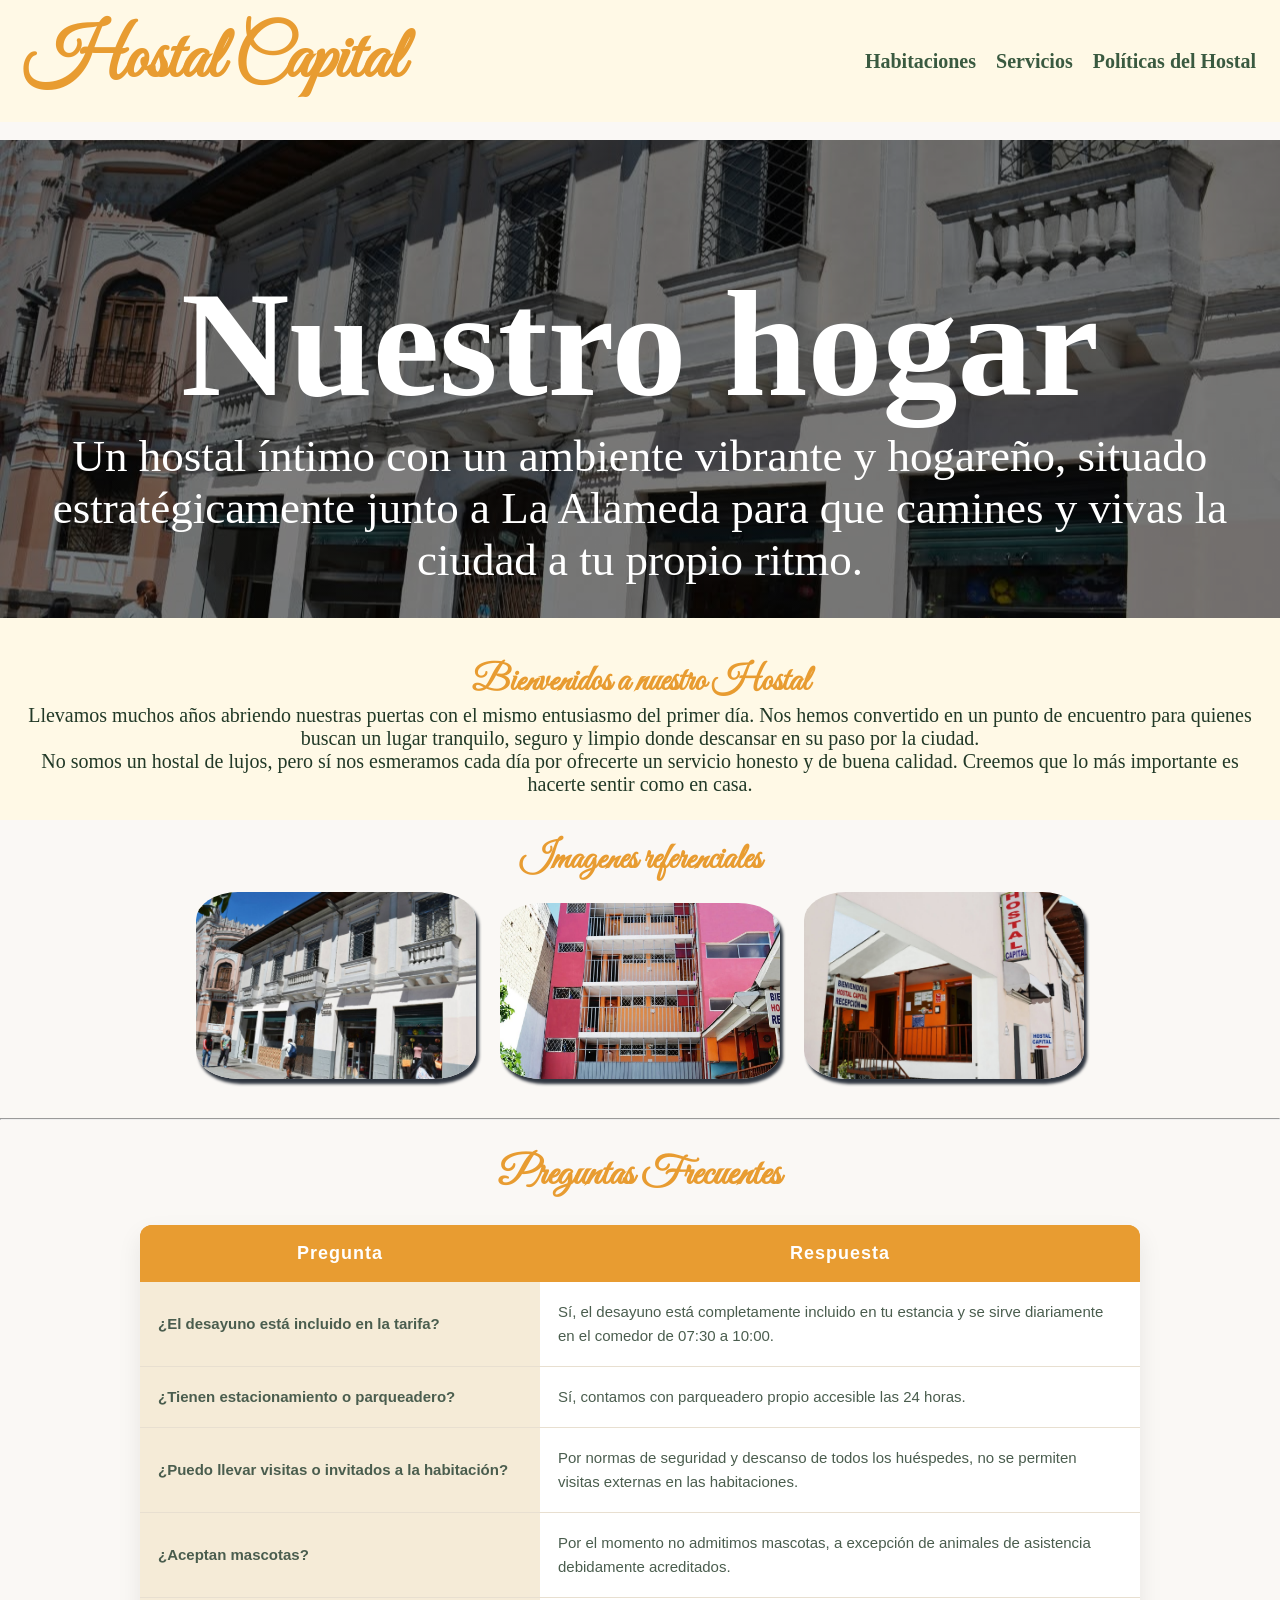
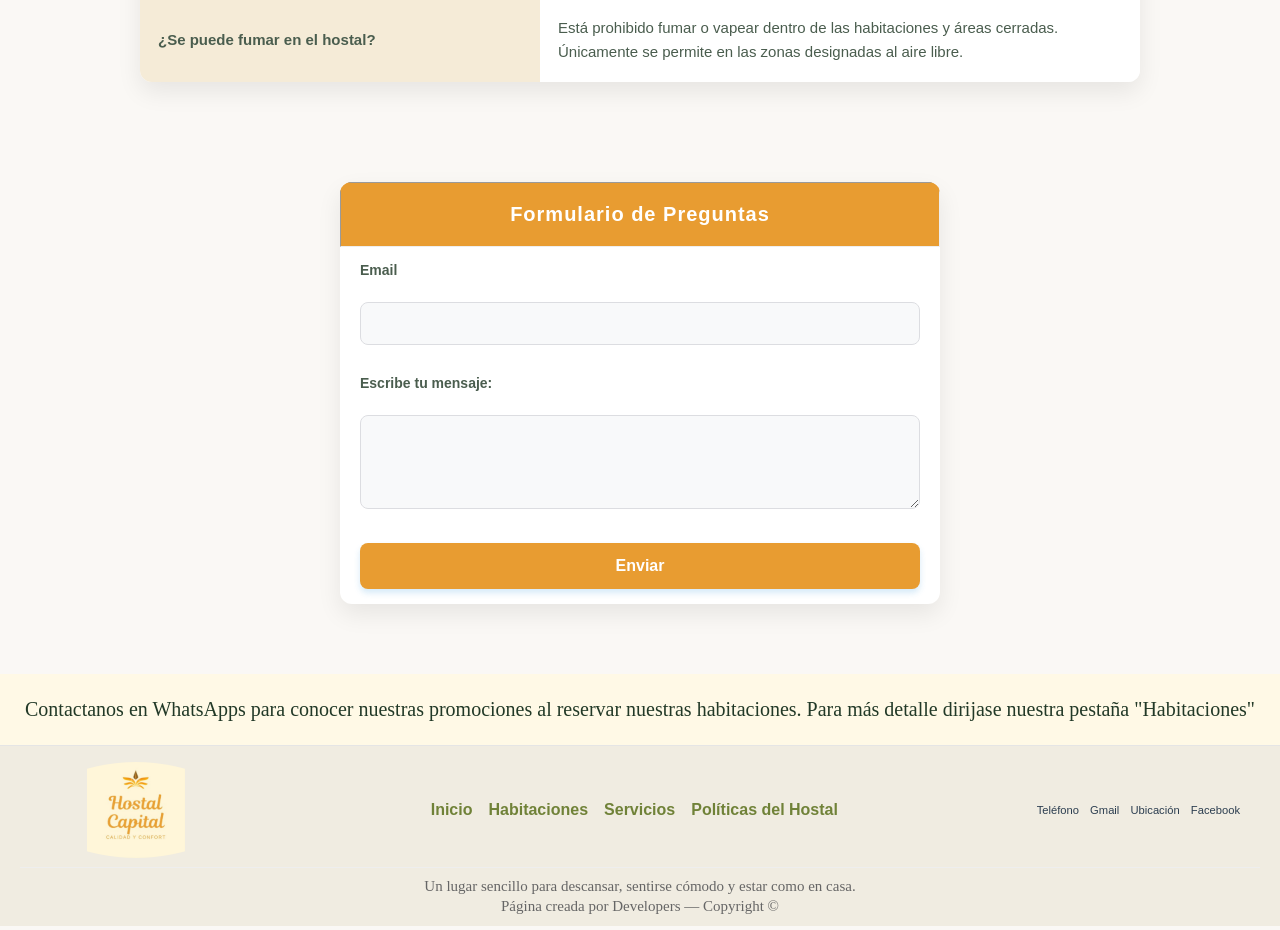
==== commit c4a07b63: "Proyecto-Hostal.V13" ====
--- a/index.html
+++ b/index.html
@@ -6,9 +6,12 @@
     <meta name="viewport" content="width=device-width, initial-scale=1.0">
     <title>Hostal Capital</title>
     <link rel="stylesheet" href="style.css">
+
 </head>
 
 <body>
+
+    
 
     <!--Encabezado de inicio, nombre y links a otras pestañas de la pagina-->
     <header class="encabezado">
@@ -57,10 +60,7 @@
         </div>
     </div>
 
-
-
     <hr>
-    
 <!-- Tabla de preguntas frecuentes del Hostal -->
 <div class="contenedor-faq">
     <h2>Preguntas Frecuentes</h2>
@@ -177,6 +177,7 @@
     </div>
 </footer>
 
+    <script src="JavaScript/JAVA.js"></script>
 </body>
 
 </html>
--- a/style.css
+++ b/style.css
@@ -190,6 +190,11 @@
     border-radius: 15%;
 }
 
+/*Efectos a las imagenes*/
+#referencia img:hover {
+    transform: scale(1.1);
+}
+
 /*Imagen de fondo para la leyenda del inicio*/
 #bienvenida {
     background-color: #2f3640;
@@ -208,6 +213,7 @@
     background-position: center;
 }
 
+/*Modificando el tamaño del parrafo*/
 #bienvenida p {
     font-size: clamp(1.5rem, 4vw, 2.8125rem);
 }
@@ -223,7 +229,7 @@
 /*Clase de descripcion, fondo, color y fuente a las letras y titulo de la descripcion*/
 .Descripcion {
     text-align: center;
-    background-color: #F5EBD7;
+    background-color: #FFF9E6;
     color: #223927;
     padding: 1.5rem 1rem;
 }
@@ -240,91 +246,93 @@
     font-size: 1.25rem;
 }
 
-/* Estilos del footer corregidos */
+/* Estilos del pie de página */
 .pie {
     background-color: #F0ECE1;
-    padding: 1.875rem 1.25rem 1.25rem; /* Más espacio arriba para bajar los elementos */
+    padding: 1rem 1.25rem 0.5rem;
     font-family: sans-serif;
     color: #333;
     border-top: 1px solid #e5e5e5;
     text-align: center;
 }
 
-/* Alineación horizontal perfecta */
+/* Contenido principal del footer */
 .pie-contenido {
     display: flex;
     justify-content: space-between;
-    align-items: center; /* Alinea verticalmente para que NO quede chueco */
+    align-items: center;
     max-width: 75rem;
     margin: 0 auto;
-    gap: 1.25rem;
-    flex-wrap: wrap;
-}
-
-/* Foto/Logo centrada verticalmente y desplazada hacia abajo */
+    gap: 1rem;
+    flex-wrap: wrap;
+}
+
+/* Logo más pequeño */
 .pie-logo {
     display: flex;
     align-items: center;
-    margin-top: 0.625rem; /* Desplaza el logo hacia abajo */
-}
-
+    margin-top: 0;
+}
+
+/*Dimensionando el tamaño y bordes del logo*/
 .pie-logo img {
-    height: 9.375rem;
-    width: auto;
-    max-width: 100%;
+    height: 6rem;
+    width: 12rem;
+    object-fit: contain;
     display: block;
     border-radius: 50%;
 }
 
-/* Menú central con texto Verde Pistacho */
+/* Enlaces centrales */
 .pie-links {
     display: flex;
-    gap: 1.25rem;
+    gap: 1rem;
     align-items: center;
     flex-wrap: wrap;
     justify-content: center;
 }
 
 .pie-links a {
-    color: #708238; 
+    color: #708238;
     text-decoration: none;
-    font-size: 0.9375rem;
+    font-size: 1rem;
     font-weight: 600;
     transition: color 0.2s ease;
 }
 
 .pie-links a:hover {
-    color: #556b2f; /* Verde un poco más oscuro al pasar el mouse */
-}
-
-/* Contacto a la derecha perfectamente alineado */
+    color: #556b2f;
+}
+
+/* Contactos a la derecha */
 .pie-contacto {
     display: flex;
-    gap: 0.875rem;
-    align-items: center;
-    flex-wrap: wrap;
-    justify-content: center;
-}
-
+    gap: 0.7rem;
+    align-items: center;
+    flex-wrap: wrap;
+    justify-content: center;
+}
+
+/*Dando color a los enlaces de contaco en el pie de pagina*/
 .pie-contacto a {
     color: #2c3e50;
     text-decoration: none;
-    font-size: 0.625rem;
+    font-size: 0.7rem;
     font-weight: 500;
 }
 
-/* Texto inferior centrado */
+/* Texto inferior */
 .pie-copyright {
     text-align: center;
     font-size: 0.75rem;
     color: #666;
     border-top: 1px solid #eee;
-    margin-top: 1rem;
-    padding-top: 0.5rem;
+    margin-top: 0.6rem;
+    padding-top: 0.4rem;
 }
 
 .pie-copyright p {
-    margin: 0.25rem 0;
+    margin: 0.2rem 0;
 }
 
 /* Contenedor de preguntas frecuentes */
@@ -417,6 +425,7 @@
     font-size: 1.5625rem;
 }
 
+/*Modificacion img de pa pg habitaciones*/
 .img-habitacion {
     width: 100%;
     max-width: 400px;
@@ -425,38 +434,56 @@
     box-shadow: 0 0.5rem 0.9375rem #2f3640;
 }
 
+/* Efecto al pasar el mouse sobre las imagenes*/
+.img-habitacion:hover {
+    transform: scale(1.010);
+}
+
+/*Centrar los textos de lista de las habitaciones*/
 .div-habitacion ul li {
    text-align: center;
 }
 
+/*Agregando al centro las imagenes de la pg habitaciones*/
 .div-habitacion img {
     margin: 0 auto;
     display: block;
 }
 
+/*dando color de fondo y marge interior a la ul background*/
 .ul-background {
     background-color: #FFF9E6;
     text-align: center;
     padding: 1rem;
 }
 
+/*Alineando al centro y dando coñor a los links */
 .li-habitacion {
     font-size: 1.25rem;
     text-align: center;
     color: #3A5A40;
 }
 
+/*--------------------MODIFICACION PG SERVICIOS-------------------*/
+
+/*Modificacion img de la pg servicios*/
 .img-servicio {
     gap: 1.25rem;
     width: 100%;
     max-width: 400px;
     height: auto;
     border-radius: 0.9375rem;
-    box-shadow: 0 0.25rem 1.5rem lightgray;
+    box-shadow: 0 0.50rem 2.5rem black;
     margin: 0 auto;
     display: block;
 }
 
+/* Efecto al pasar el mouse sobre las imagenes*/
+.img-servicio:hover {
+    transform: scale(1.010);
+}
+
+/*Centrar links de contacto*/
 .linkcenter-contacto {
     display: flex;
     flex-direction: row;
@@ -475,6 +502,8 @@
     white-space: nowrap;
 }
 
+
+/*Dando efecto al pasar por encima el mouse al link*/
 .linkcenter-contacto a:hover {
     color: #3A5A40;
 }
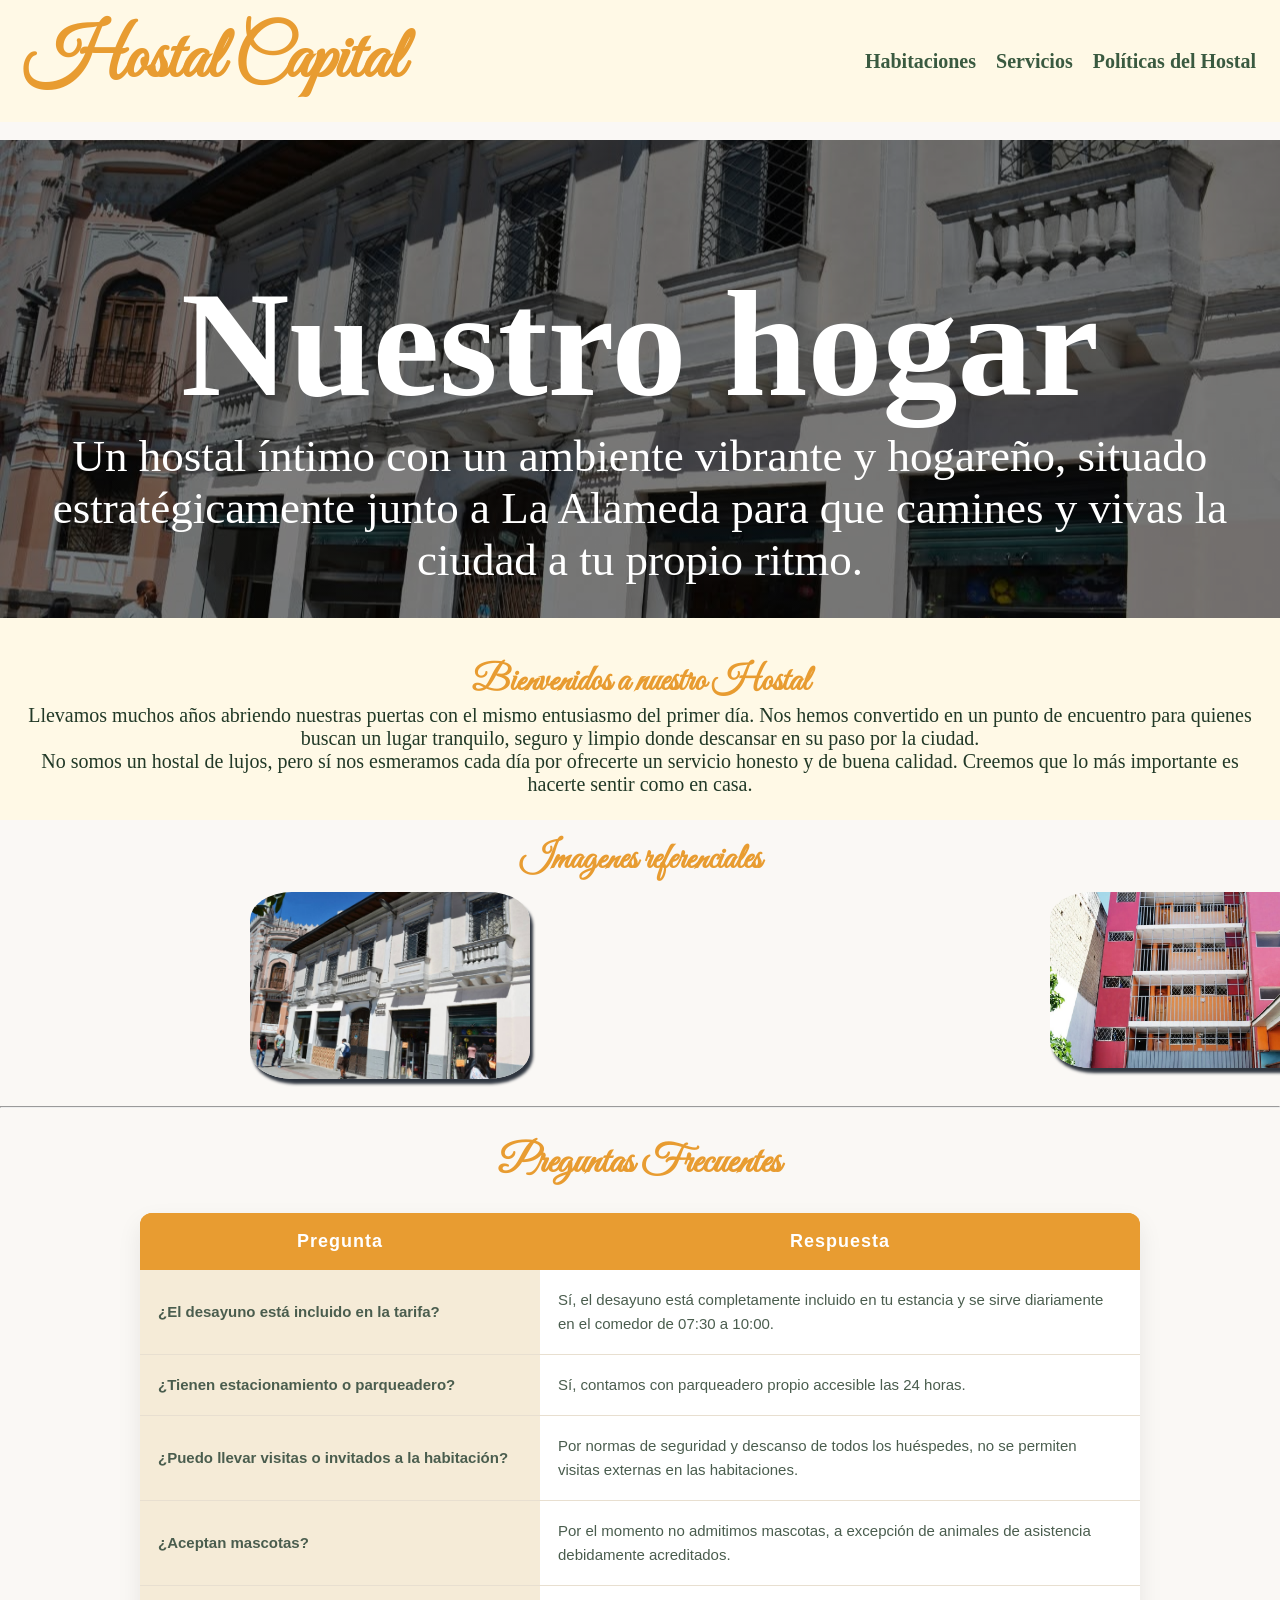
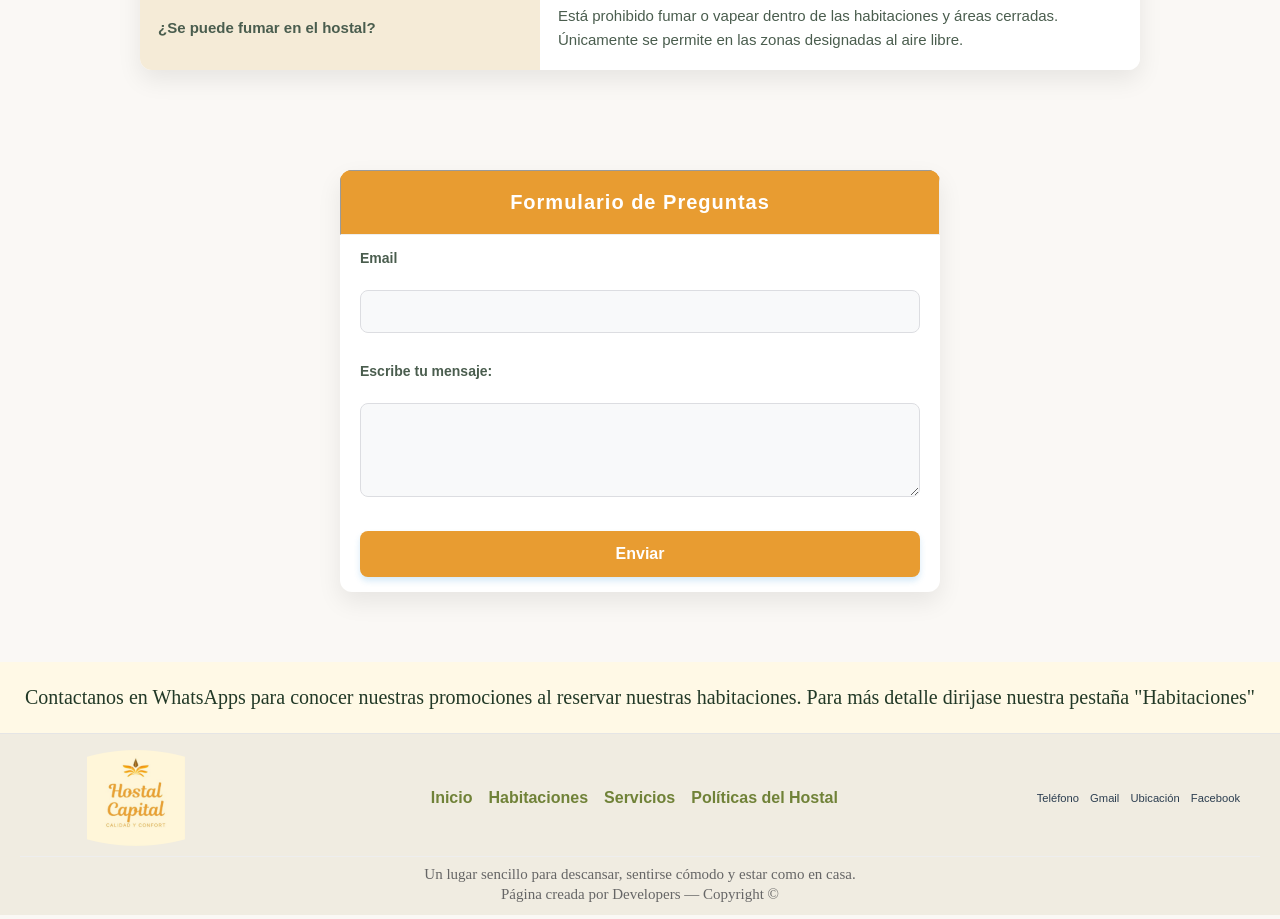
==== commit b3c3c4a0: "Proyecto-Hostal.V14" ====
--- a/index.html
+++ b/index.html
@@ -50,13 +50,28 @@
     <div>
         <br>
         <h2>Imagenes referenciales</h2>
-        <div id="referencia">
-            <img src="img-fachada/Fachada_1.jpg" alt="Imagen de la fachada 1 del hostal capital" width="700"
+        
+        <div class="referencia">
+
+            <div class="carrusel">
+
+            <div class="slide">
+                <img src="img-fachada/Fachada_1.jpg" alt="Imagen de la fachada 1 del hostal capital" width="700"
                 height="500">
-            <img src="img-fachada/Fachada_2.jpg" alt="Imagen de la fachada 2 del hostal capital" width="700"
+            </div>  
+
+            <div class="slide">
+                <img src="img-fachada/Fachada_2.jpg" alt="Imagen de la fachada 2 del hostal capital" width="700"
                 height="500">
-            <img src="img-fachada/Fachada_3.jpg" alt="Imagen de la fachada 3 del hostal capital" width="700"
+            </div>
+            
+            <div class="slide">
+                <img src="img-fachada/Fachada_3.jpg" alt="Imagen de la fachada 3 del hostal capital" width="700"
                 height="500">
+            </div>
+
+             </div>
+
         </div>
     </div>
 
@@ -105,7 +120,7 @@
     <!-- Div para el formulario -->
     <div>
         <!-- La etiqueta form debe envolver los campos -->
-        <form action="#" method="POST">
+        <form action="#" method="POST" id="formulario">
             <table border="1">
                 <thead>
                     <tr>
@@ -130,7 +145,7 @@
                     </tr>
 
                     <tr>
-                        <td colspan="2">
+                        <td colspan="2" id="envio">
                             <button type="submit">Enviar</button>
                         </td>
                     </tr>
--- a/style.css
+++ b/style.css
@@ -172,15 +172,46 @@
     transform: scale(0.98);
 }
 
-/*le da margen al div*/
-#referencia {
-    text-align: center;
+/*le da margen al div, espacio para darle la animacion*/
+.referencia {
     width: 100%;
     margin-bottom: 1.5625rem;
+    max-width: 50rem;
+    height: 14rem;
+    margin: 0 auto;
+    border-radius: 0.625rem;
+}
+
+/*Contenedor que sostiene las imagenes y las mueve de un lado al otro*/
+.carrusel {
+    display: flex;
+    width: 300%;
+    height: 100%;
+    animation: carrusel-anim 11s infinite ease-in-out;
+}
+
+/*Contenedor individual para cada imagen*/
+.slide{
+    width: 33.33%;
+    height: 100%;
+}
+
+/*Aplica los estilos a las imagenes*/
+.slide img {
+    width: 100%;
+    height: 100%;
+    object-fit: cover;
+}
+
+/*Define los movimientos de desplazamiento durante 9 segundos*/
+@keyframes carrusel-anim {
+    0%,25% {transform: translateX(10.60%);}
+    33%,58% {transform: translateX(-23%);}
+    66%,91% {transform: translateX(-56%);}
 }
 
 /*alinea y cambia el tamaño de las imagenes*/
-#referencia img {
+.referencia img {
     width: 100%;
     max-width: 280px;
     height: auto;
@@ -191,7 +222,7 @@
 }
 
 /*Efectos a las imagenes*/
-#referencia img:hover {
+.referencia img:hover {
     transform: scale(1.1);
 }
 
